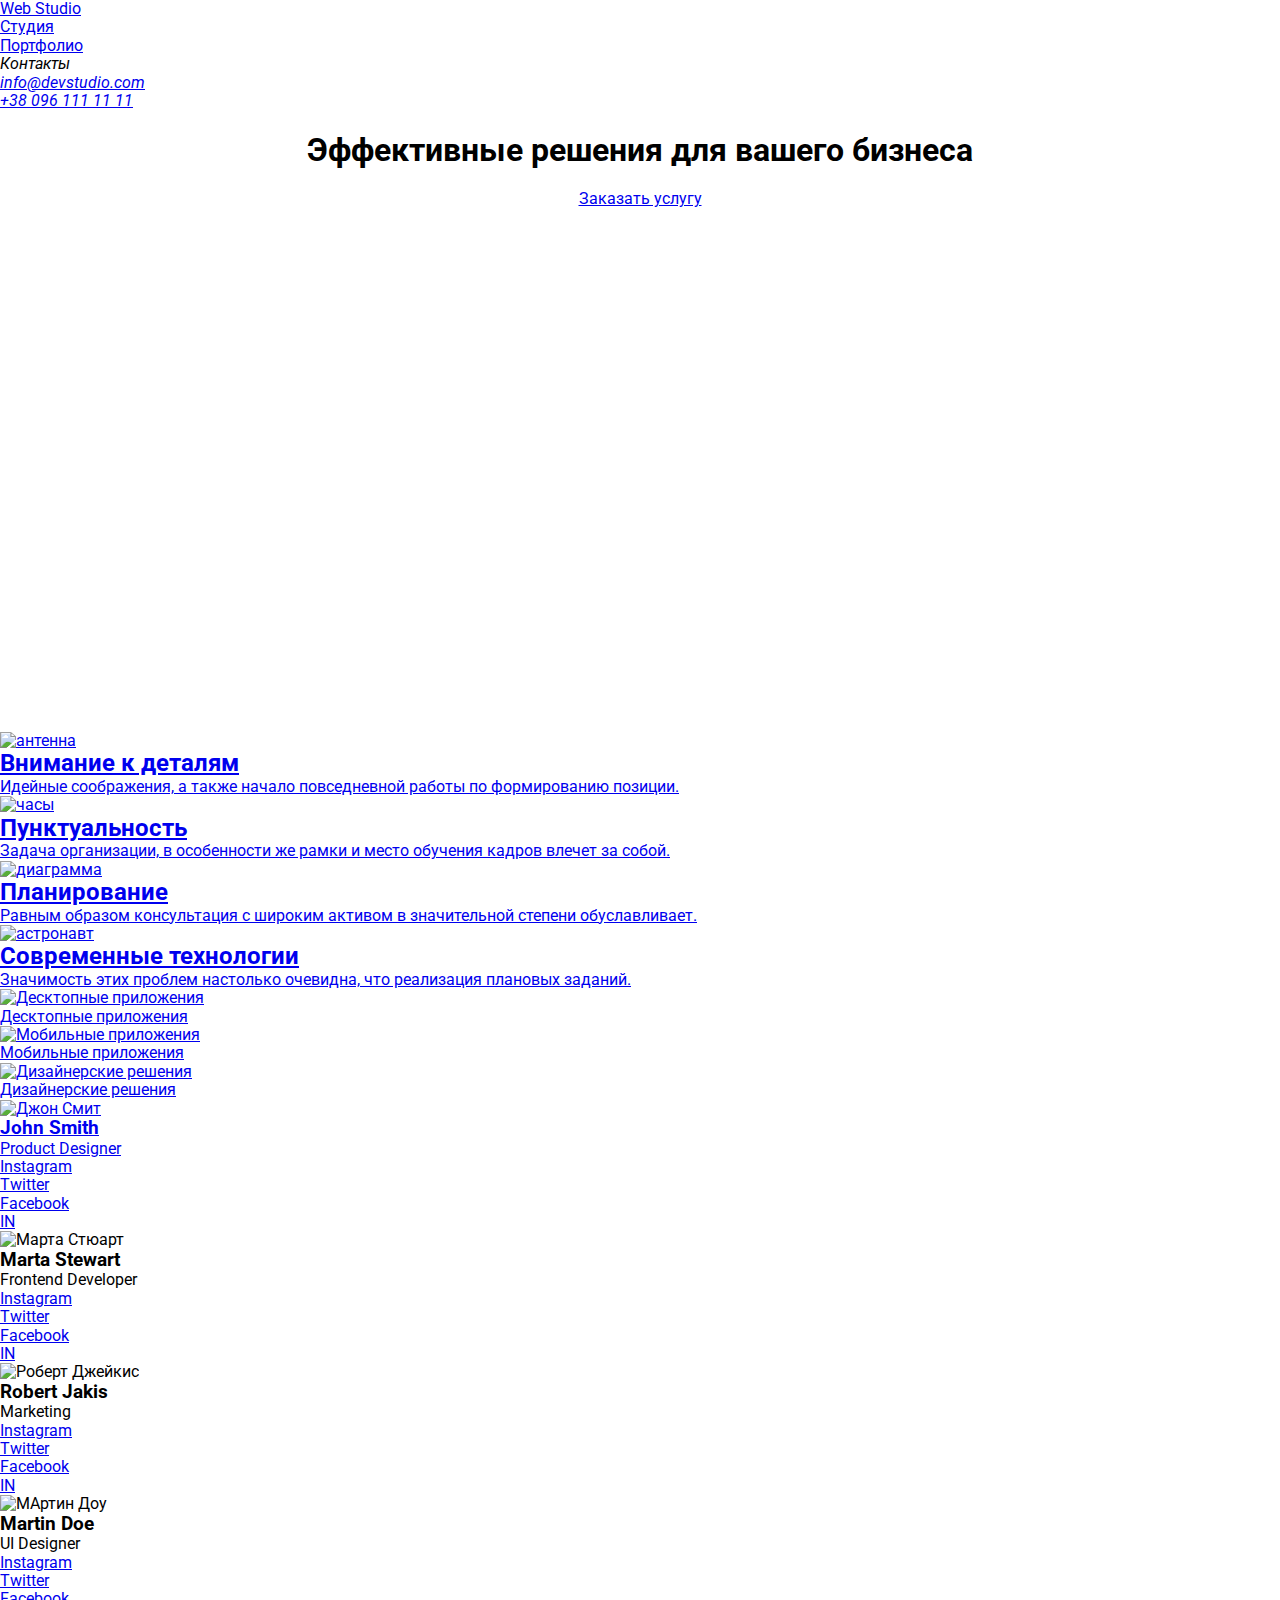
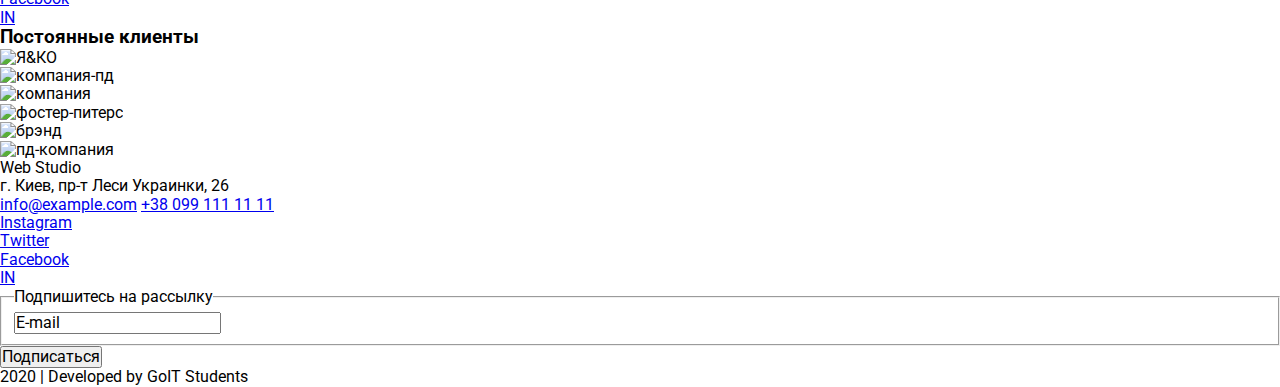
==== index.html @ c91f088f "добавляет css файлы" ====
<!DOCTYPE html>
<html lang="ru">
  <head>
    <meta charset="UTF-8" />
    <meta name="viewport" content="width=device-width, initial-scale=1.0" />
    <title>WebStudio</title>
    <link rel="stylesheet" href="./css/normalize.css">
    <link rel="stylesheet" href="./css/main.css" />
    <link
      href="https://fonts.googleapis.com/css2?family=Raleway:wght@700&family=Roboto:wght@400;500;700&display=swap"
      rel="stylesheet"
    />
  </head>
  <body>
    <!-- HEADER -->
    <header class="header">
      <nav class="header-navigation">
        <ul>
          <li><a href="./index.html">Web Studio</a></li>
          <li><a href="#">Студия</a></li>
          <li><a href="./index2.html">Портфолио</a></li>
          <li>
            <address>
              Контакты
              <ul>
                <li>
                  <a href="mailto:info@devstudio.com">info@devstudio.com</a>
                </li>
                <li><a href="tel:+380961111111">+38 096 111 11 11</a></li>
              </ul>
            </address>
          </li>
        </ul>
      </nav>
      <div class="header-main-content">        
        <h1 class="header-title">Эффективные решения для вашего бизнеса</h1>
        <a href="#" class="button">Заказать услугу</ф>
      </div>
    </header>
    <!-- END HEADER -->
    <!-- MAIN INFO -->
    <section class="main-info">
      <div class="main-advantages">
        <div class="main-details">
          <img src="./img/1st/Group1.svg" alt="антенна" width="270" />
          <h2>Внимание к деталям</h2>
          <p>
            Идейные соображения, а также начало повседневной работы по
            формированию позиции.
          </p>
        </div>
        <div class="main-punctuality">
          <img src="./img/1st/clock-1.svg" alt="часы" width="270" />
          <h2>Пунктуальность</h2>
          <p>
            Задача организации, в особенности же рамки и место обучения кадров
            влечет за собой.
          </p>
        </div>
        <div class="main-planning">
          <img src="./img/1st/diagram-1.svg" alt="диаграмма" width="270" />
          <h2>Планирование</h2>
          <p>
            Равным образом консультация с широким активом в значительной степени
            обуславливает.
          </p>
        </div>
        <div class="main-new-technologies">
          <img src="./img/1st/astronaut-1.svg" alt="астронавт" width="270" />
          <h2>Современные технологии</h2>
          <p>
            Значимость этих проблем настолько очевидна, что реализация плановых
            заданий.
          </p>
        </div>
      </div>
      <!-- WHAT WE DO -->
      <div class="main-what-we-do">
        <div class="main-desktop">
          <img
            src="./img/1st/desktop.png"
            alt="Десктопные приложения"
            width="370"
          />
          <p>Десктопные приложения</p>
        </div>
        <div class="main-mobile">
          <img
            src="./img/1st/mobile.png"
            alt="Мобильные приложения"
            width="370"
          />
          <p>Мобильные приложения</p>
        </div>
        <div class="main-design">
          <img
            src="./img/1st/design.png"
            alt="Дизайнерские решения"
            width="370"
          />
          <p>Дизайнерские решения</p>
        </div>
      </div>
    </section>
    <!-- END MAIN INFO -->
    <!-- OUR TEAM -->
    <section class="team">
      <div class="team-card">
        <img src="./img/1st/john-smith.png" alt="Джон Смит" width="270" />
        <h3>John Smith</h3>
        <p>Product Designer</p>
        <ul>
          <li class="instagram">
            <a href="https://www.instagram.com/?hl=ru">Instagram</a>
          </li>
          <li class="twitter">
            <a href="https://twitter.com/explore">Twitter</a>
          </li>
          <li class="facebook">
            <a href="https://www.facebook.com/">Facebook</a>
          </li>
          <li class="IN">
            <a href="https://insocial.ca/">IN</a>
          </li>
        </ul>
      </div>
      <div class="team-card">
        <img src="./img/1st/team-card-2.png" alt="Марта Стюарт" width="270" />
        <h3>Marta Stewart</h3>
        <p>Frontend Developer</p>
        <ul>
          <li class="instagram">
            <a href="https://www.instagram.com/?hl=ru">Instagram</a>
          </li>
          <li class="twitter">
            <a href="https://twitter.com/explore">Twitter</a>
          </li>
          <li class="facebook">
            <a href="https://www.facebook.com/">Facebook</a>
          </li>
          <li class="IN">
            <a href="https://insocial.ca/">IN</a>
          </li>
        </ul>
      </div>
      <div class="team-card">
        <img src="./img/1st/team-card-3.png" alt="Роберт Джейкис" width="270" />
        <h3>Robert Jakis</h3>
        <p>Marketing</p>
        <ul>
          <li class="instagram">
            <a href="https://www.instagram.com/?hl=ru">Instagram</a>
          </li>
          <li class="twitter">
            <a href="https://twitter.com/explore">Twitter</a>
          </li>
          <li class="facebook">
            <a href="https://www.facebook.com/">Facebook</a>
          </li>
          <li class="IN">
            <a href="https://insocial.ca/">IN</a>
          </li>
        </ul>
      </div>
      <div class="team-card">
        <img src="./img/1st/team-card-4.png" alt="МАртин Доу" width="270" />
        <h3>Martin Doe</h3>
        <p>UI Designer</p>
        <ul>
          <li class="instagram">
            <a href="https://www.instagram.com/?hl=ru">Instagram</a>
          </li>
          <li class="twitter">
            <a href="https://twitter.com/explore">Twitter</a>
          </li>
          <li class="facebook">
            <a href="https://www.facebook.com/">Facebook</a>
          </li>
          <li class="IN">
            <a href="https://insocial.ca/">IN</a>
          </li>
        </ul>
      </div>
    </section>
    <!-- END OUR TEAM -->
    <!-- FOOTER -->
    <footer class="footer">
      <div class="footer-clients">
        <h3>Постоянные клиенты</h3>
        <div class="footer-company">
          <img src="./img/1st/logo-1.svg" alt="Я&КО" width="170" />
        </div>
        <div class="footer-company">
          <img src="./img/1st/logo-2.svg" alt="компания-пд" width="170" />
        </div>
        <div class="footer-company">
          <img src="./img/1st/logo-3.svg" alt="компания" width="170" />
        </div>
        <div class="footer-company">
          <img src="./img/1st/logo-4.svg" alt="фостер-питерс" width="170" />
        </div>
        <div class="footer-company">
          <img src="./img/1st/logo-5.svg" alt="брэнд" width="170" />
        </div>
        <div class="footer-company">
          <img src="./img/1st/logo-6.svg" alt="пд-компания" width="170" />
        </div>
      </div>

      <nav class="footer-contacts">
        <div class="footer-adress">
          <p>Web Studio</p>
          <p>г. Киев, пр-т Леси Украинки, 26</p>
          <a href="mailto:info@example.com">info@example.com</a>
          <a href="tel:+380991111111">+38 099 111 11 11</a>
        </div>
        <div class="footer-social">
          <ul>
            <li class="instagram">
              <a href="https://www.instagram.com/?hl=ru">Instagram</a>
            </li>
            <li class="twitter">
              <a href="https://twitter.com/explore">Twitter</a>
            </li>
            <li class="facebook">
              <a href="https://www.facebook.com/">Facebook</a>
            </li>
            <li class="IN">
              <a href="https://insocial.ca/">IN</a>
            </li>
          </ul>
        </div>
        <div class="footer-checkbox">
          <form>
            <fieldset>
              <legend>Подпишитесь на рассылку</legend>
              <p>
                <label class="footer-email" for="email"></label
                ><input type="email" id="email" value="E-mail" />
              </p>
            </fieldset>
            <p class="footer-button">
              <input type="submit" value="Подписаться" />
            </p>
          </form>
        </div>
        <p class="footer-copyright">
          2020 | Developed by GoIT Students
        </p>
      </nav>
    </footer>
    <!-- END FOOTER -->
  </body>
</html>
---- css/main.css ----
* {
  margin: 0;
  padding: 0;
  box-sizing: border-box;
  font-family: "Roboto", sans-serif;
}

.header-main-content {
  width: 100%;
  height: 600px;
  background-image: url("../img/1st/Header-img.png");
  background-position: center;
  background-repeat: no-repeat;
  text-align: center;
  position: relative;
}
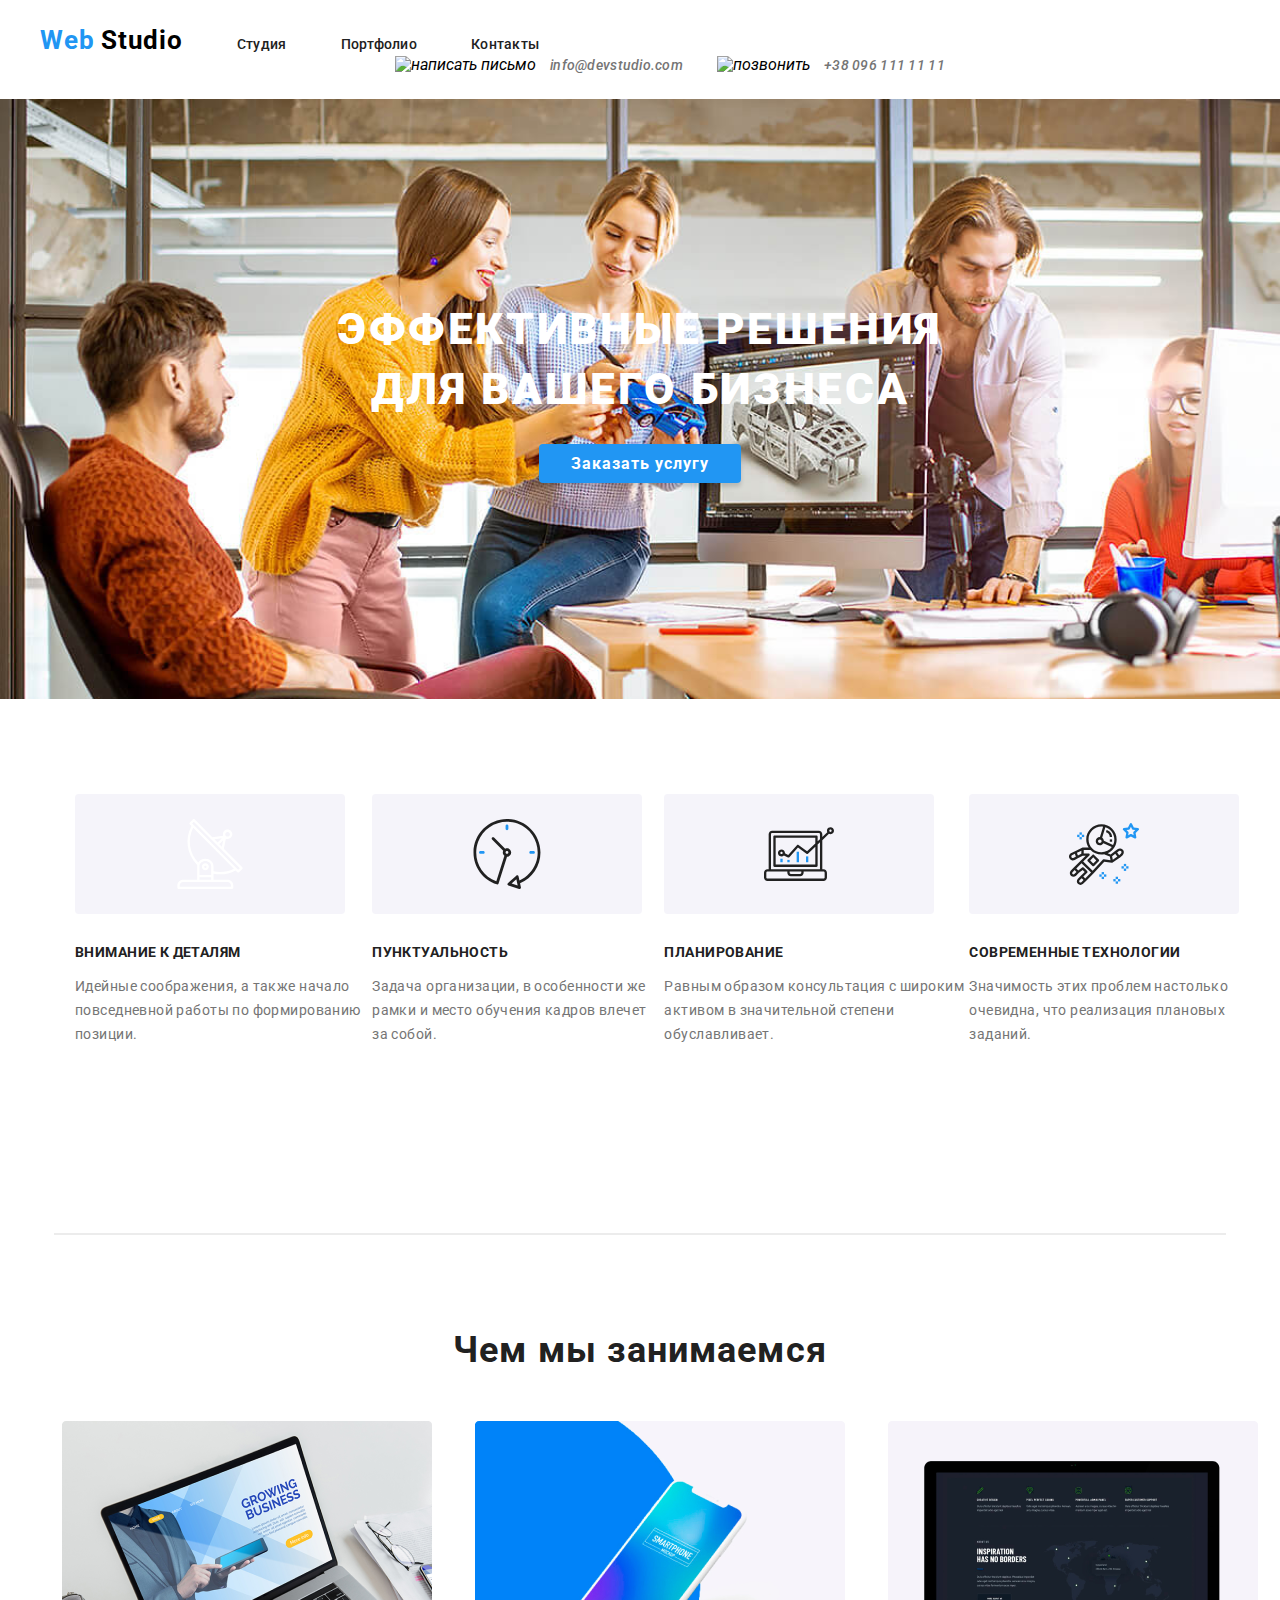
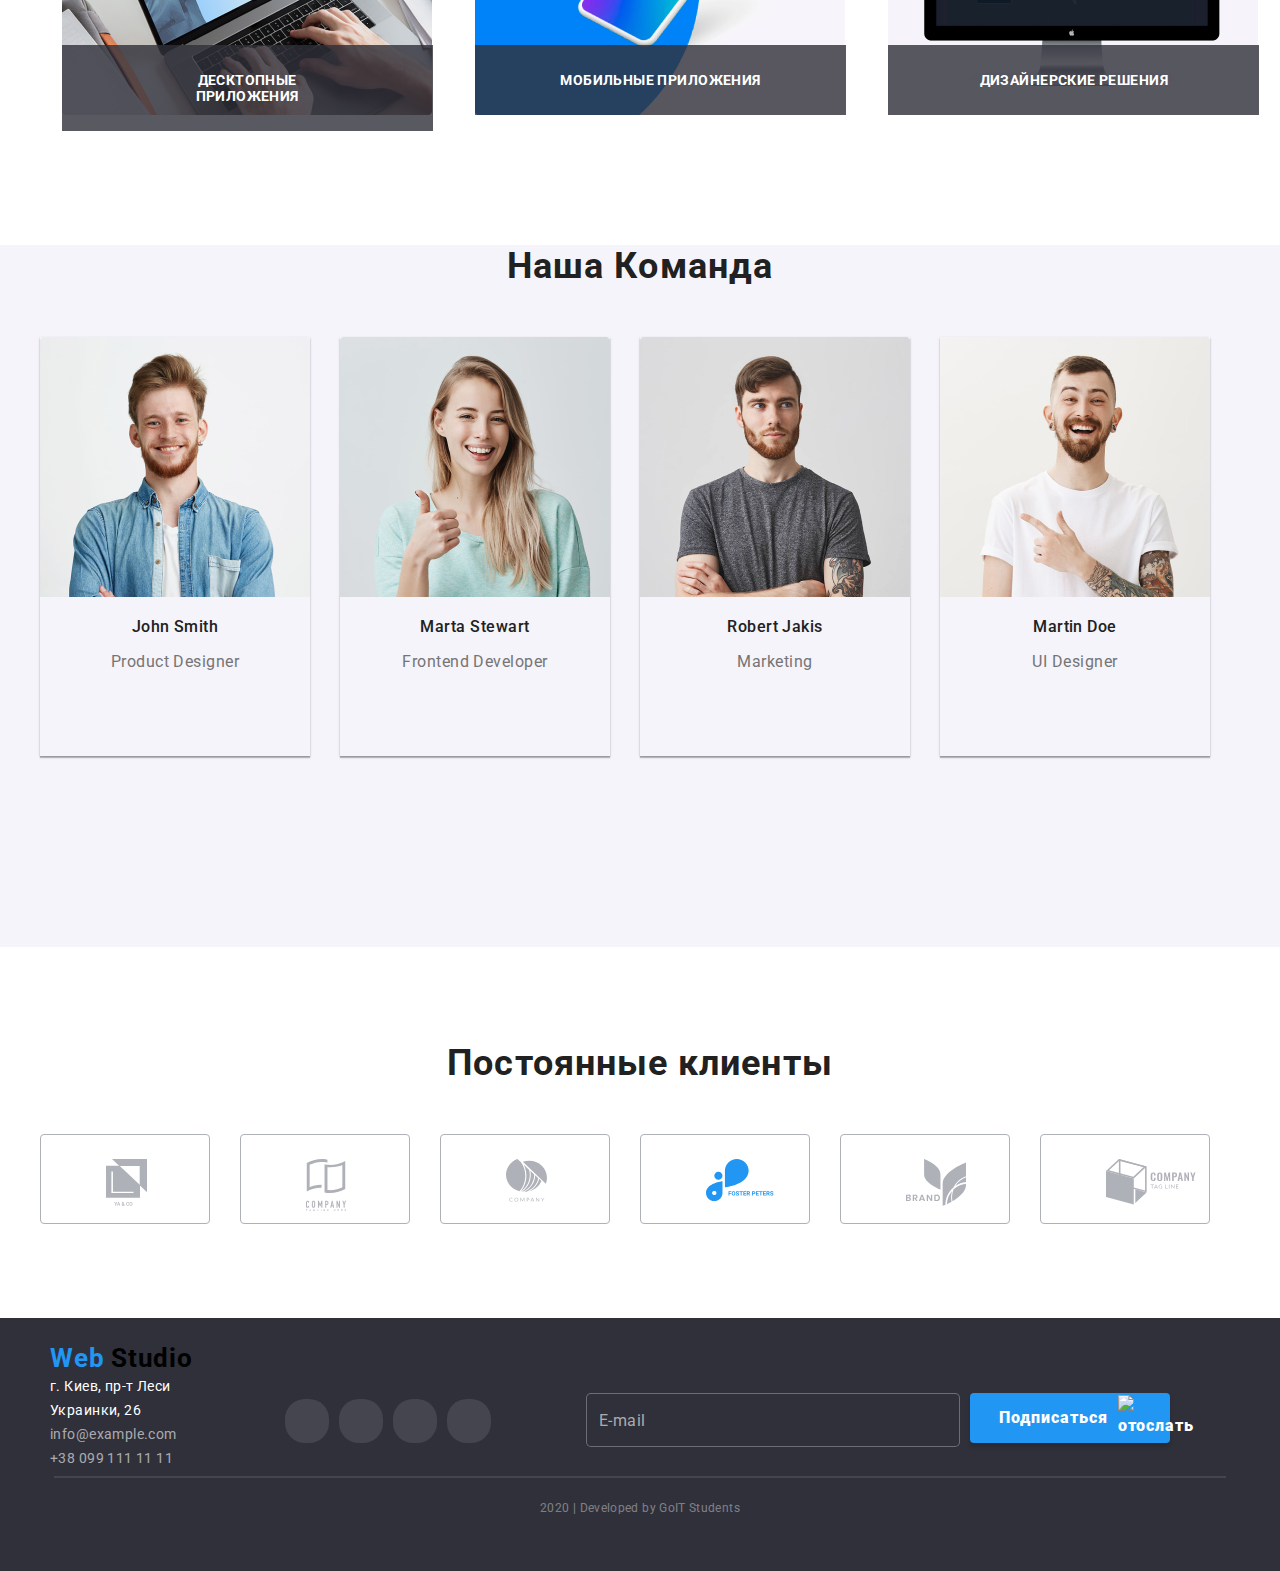
==== commit 6255c98c: "добавляет стили второй страницы" ====
--- a/index.html
+++ b/index.html
@@ -4,7 +4,7 @@
     <meta charset="UTF-8" />
     <meta name="viewport" content="width=device-width, initial-scale=1.0" />
     <title>WebStudio</title>
-    <link rel="stylesheet" href="./css/normalize.css">
+    <link rel="stylesheet" href="./css/normalize.css" />
     <link rel="stylesheet" href="./css/main.css" />
     <link
       href="https://fonts.googleapis.com/css2?family=Raleway:wght@700&family=Roboto:wght@400;500;700&display=swap"
@@ -15,235 +15,279 @@
     <!-- HEADER -->
     <header class="header">
       <nav class="header-navigation">
-        <ul>
-          <li><a href="./index.html">Web Studio</a></li>
-          <li><a href="#">Студия</a></li>
-          <li><a href="./index2.html">Портфолио</a></li>
+        <ul class="navigation-list">
+          <li>
+            <a class="navigation-web-studio" href="./index.html"
+              ><span>Web</span> Studio</a
+            >
+          </li>
+          <li><a class="navigation-pages" href="./index.html">Студия</a></li>
+          <li>
+            <a class="navigation-pages" href="./portfolio.html">Портфолио</a>
+          </li>
+          <a class="navigation-pages" href="#mail">Контакты</a>
           <li>
             <address>
-              Контакты
-              <ul>
+              <ul class="navigation-mail-tel">
                 <li>
-                  <a href="mailto:info@devstudio.com">info@devstudio.com</a>
+                  <img
+                    src="./img/1st/envelope.svg"
+                    width="16px"
+                    alt="написать письмо"
+                  />
+                  <a class="mailto" href="mailto:info@devstudio.com"
+                    >info@devstudio.com</a
+                  >
                 </li>
-                <li><a href="tel:+380961111111">+38 096 111 11 11</a></li>
+                <li>
+                  <img
+                    src="./img/1st/smartphone.svg"
+                    width="10px"
+                    alt="позвонить"
+                  />
+                  <a class="tel" href="tel:+380961111111">+38 096 111 11 11</a>
+                </li>
               </ul>
             </address>
           </li>
         </ul>
       </nav>
-      <div class="header-main-content">        
-        <h1 class="header-title">Эффективные решения для вашего бизнеса</h1>
-        <a href="#" class="button">Заказать услугу</ф>
+      <div class="header-main-content">
+        <h1 class="header-title">
+          Эффективные решения <br />для вашего бизнеса
+        </h1>
+        <a href="#" class="header-title-button">Заказать услугу</a>
       </div>
     </header>
     <!-- END HEADER -->
     <!-- MAIN INFO -->
-    <section class="main-info">
-      <div class="main-advantages">
-        <div class="main-details">
-          <img src="./img/1st/Group1.svg" alt="антенна" width="270" />
+    <main class="main-info">
+      <ul class="main-advantages">
+        <li>
+          <div class="main-details"></div>
           <h2>Внимание к деталям</h2>
           <p>
             Идейные соображения, а также начало повседневной работы по
             формированию позиции.
           </p>
-        </div>
-        <div class="main-punctuality">
-          <img src="./img/1st/clock-1.svg" alt="часы" width="270" />
+        </li>
+        <li>
+          <div class="main-punctuality"></div>
           <h2>Пунктуальность</h2>
           <p>
             Задача организации, в особенности же рамки и место обучения кадров
             влечет за собой.
           </p>
-        </div>
-        <div class="main-planning">
-          <img src="./img/1st/diagram-1.svg" alt="диаграмма" width="270" />
+        </li>
+        <li>
+          <div class="main-plan"></div>
           <h2>Планирование</h2>
           <p>
             Равным образом консультация с широким активом в значительной степени
             обуславливает.
           </p>
-        </div>
-        <div class="main-new-technologies">
-          <img src="./img/1st/astronaut-1.svg" alt="астронавт" width="270" />
+        </li>
+        <li>
+          <div class="main-tech"></div>
           <h2>Современные технологии</h2>
           <p>
             Значимость этих проблем настолько очевидна, что реализация плановых
             заданий.
           </p>
-        </div>
-      </div>
+        </li>
+      </ul>
+      <div class="line"></div>
       <!-- WHAT WE DO -->
-      <div class="main-what-we-do">
-        <div class="main-desktop">
+      <h2 class="what-we-do-title">Чем мы занимаемся</h2>
+      <ul class="main-what-we-do">
+        <li class="main-desktop">
           <img
             src="./img/1st/desktop.png"
             alt="Десктопные приложения"
             width="370"
           />
           <p>Десктопные приложения</p>
-        </div>
-        <div class="main-mobile">
+        </li>
+        <li class="main-desktop">
           <img
             src="./img/1st/mobile.png"
             alt="Мобильные приложения"
             width="370"
           />
           <p>Мобильные приложения</p>
-        </div>
-        <div class="main-design">
+        </li>
+        <li class="main-desktop">
           <img
             src="./img/1st/design.png"
             alt="Дизайнерские решения"
             width="370"
           />
           <p>Дизайнерские решения</p>
-        </div>
-      </div>
-    </section>
+        </li>
+      </ul>
+    </main>
     <!-- END MAIN INFO -->
     <!-- OUR TEAM -->
     <section class="team">
-      <div class="team-card">
-        <img src="./img/1st/john-smith.png" alt="Джон Смит" width="270" />
-        <h3>John Smith</h3>
-        <p>Product Designer</p>
-        <ul>
-          <li class="instagram">
-            <a href="https://www.instagram.com/?hl=ru">Instagram</a>
-          </li>
-          <li class="twitter">
-            <a href="https://twitter.com/explore">Twitter</a>
-          </li>
-          <li class="facebook">
-            <a href="https://www.facebook.com/">Facebook</a>
-          </li>
-          <li class="IN">
-            <a href="https://insocial.ca/">IN</a>
-          </li>
-        </ul>
-      </div>
-      <div class="team-card">
-        <img src="./img/1st/team-card-2.png" alt="Марта Стюарт" width="270" />
-        <h3>Marta Stewart</h3>
-        <p>Frontend Developer</p>
-        <ul>
-          <li class="instagram">
-            <a href="https://www.instagram.com/?hl=ru">Instagram</a>
-          </li>
-          <li class="twitter">
-            <a href="https://twitter.com/explore">Twitter</a>
-          </li>
-          <li class="facebook">
-            <a href="https://www.facebook.com/">Facebook</a>
-          </li>
-          <li class="IN">
-            <a href="https://insocial.ca/">IN</a>
-          </li>
-        </ul>
-      </div>
-      <div class="team-card">
-        <img src="./img/1st/team-card-3.png" alt="Роберт Джейкис" width="270" />
-        <h3>Robert Jakis</h3>
-        <p>Marketing</p>
-        <ul>
-          <li class="instagram">
-            <a href="https://www.instagram.com/?hl=ru">Instagram</a>
-          </li>
-          <li class="twitter">
-            <a href="https://twitter.com/explore">Twitter</a>
-          </li>
-          <li class="facebook">
-            <a href="https://www.facebook.com/">Facebook</a>
-          </li>
-          <li class="IN">
-            <a href="https://insocial.ca/">IN</a>
-          </li>
-        </ul>
-      </div>
-      <div class="team-card">
-        <img src="./img/1st/team-card-4.png" alt="МАртин Доу" width="270" />
-        <h3>Martin Doe</h3>
-        <p>UI Designer</p>
-        <ul>
-          <li class="instagram">
-            <a href="https://www.instagram.com/?hl=ru">Instagram</a>
-          </li>
-          <li class="twitter">
-            <a href="https://twitter.com/explore">Twitter</a>
-          </li>
-          <li class="facebook">
-            <a href="https://www.facebook.com/">Facebook</a>
-          </li>
-          <li class="IN">
-            <a href="https://insocial.ca/">IN</a>
-          </li>
-        </ul>
+      <h2 class="team-title">Наша Команда</h2>
+      <div class="team-container">
+        <div class="team-card">
+          <img src="./img/1st/john-smith.png" alt="Джон Смит" width="270" />
+          <h3>John Smith</h3>
+          <p>Product Designer</p>
+          <ul class="team-social">
+            <li class="instagram">
+              <a href="https://www.instagram.com/?hl=ru"></a>
+            </li>
+            <li class="twitter">
+              <a href="https://twitter.com/explore"></a>
+            </li>
+            <li class="facebook">
+              <a href="https://www.facebook.com/"></a>
+            </li>
+            <li class="IN">
+              <a href="https://www.linkedin.com/"></a>
+            </li>
+          </ul>
+        </div>
+        <div class="team-card">
+          <img src="./img/1st/team-card-2.png" alt="Марта Стюарт" width="270" />
+          <h3>Marta Stewart</h3>
+          <p>Frontend Developer</p>
+          <ul class="team-social">
+            <li class="instagram">
+              <a href="https://www.instagram.com/?hl=ru"></a>
+            </li>
+            <li class="twitter">
+              <a href="https://twitter.com/explore"></a>
+            </li>
+            <li class="facebook">
+              <a href="https://www.facebook.com/"></a>
+            </li>
+            <li class="IN">
+              <a href="https://www.linkedin.com/"></a>
+            </li>
+          </ul>
+        </div>
+        <div class="team-card">
+          <img
+            src="./img/1st/team-card-3.png"
+            alt="Роберт Джейкис"
+            width="270"
+          />
+          <h3>Robert Jakis</h3>
+          <p>Marketing</p>
+          <ul class="team-social">
+            <li class="instagram">
+              <a href="https://www.instagram.com/?hl=ru"></a>
+            </li>
+            <li class="twitter">
+              <a href="https://twitter.com/explore"></a>
+            </li>
+            <li class="facebook">
+              <a href="https://www.facebook.com/"></a>
+            </li>
+            <li class="IN">
+              <a href="https://www.linkedin.com/"></a>
+            </li>
+          </ul>
+        </div>
+        <div class="team-card">
+          <img src="./img/1st/team-card-4.png" alt="МАртин Доу" width="270" />
+          <h3>Martin Doe</h3>
+          <p>UI Designer</p>
+          <ul class="team-social">
+            <li class="instagram">
+              <a href="https://www.instagram.com/?hl=ru"></a>
+            </li>
+            <li class="twitter">
+              <a href="https://twitter.com/explore"></a>
+            </li>
+            <li class="facebook">
+              <a href="https://www.facebook.com/"></a>
+            </li>
+            <li class="IN">
+              <a href="https://www.linkedin.com/"></a>
+            </li>
+          </ul>
+        </div>
       </div>
     </section>
     <!-- END OUR TEAM -->
     <!-- FOOTER -->
     <footer class="footer">
+      <h3>Постоянные клиенты</h3>
       <div class="footer-clients">
-        <h3>Постоянные клиенты</h3>
-        <div class="footer-company">
-          <img src="./img/1st/logo-1.svg" alt="Я&КО" width="170" />
-        </div>
-        <div class="footer-company">
-          <img src="./img/1st/logo-2.svg" alt="компания-пд" width="170" />
-        </div>
-        <div class="footer-company">
-          <img src="./img/1st/logo-3.svg" alt="компания" width="170" />
-        </div>
-        <div class="footer-company">
-          <img src="./img/1st/logo-4.svg" alt="фостер-питерс" width="170" />
-        </div>
-        <div class="footer-company">
-          <img src="./img/1st/logo-5.svg" alt="брэнд" width="170" />
-        </div>
-        <div class="footer-company">
-          <img src="./img/1st/logo-6.svg" alt="пд-компания" width="170" />
+        <div class="footer-company">
+          <img src="./img/1st/logo-1.svg" alt="Я&КО" width="45" />
+        </div>
+        <div class="footer-company">
+          <img src="./img/1st/logo-2.svg" alt="компания-пд" width="40" />
+        </div>
+        <div class="footer-company">
+          <img src="./img/1st/logo-3.svg" alt="компания" width="41" />
+        </div>
+        <div class="footer-company">
+          <img src="./img/1st/logo-4.svg" alt="фостер-питерс" width="80" />
+        </div>
+        <div class="footer-company">
+          <img src="./img/1st/logo-5.svg" alt="брэнд" width="60" />
+        </div>
+        <div class="footer-company">
+          <img src="./img/1st/logo-6.svg" alt="пд-компания" width="90" />
         </div>
       </div>
 
       <nav class="footer-contacts">
-        <div class="footer-adress">
-          <p>Web Studio</p>
-          <p>г. Киев, пр-т Леси Украинки, 26</p>
-          <a href="mailto:info@example.com">info@example.com</a>
-          <a href="tel:+380991111111">+38 099 111 11 11</a>
-        </div>
-        <div class="footer-social">
-          <ul>
-            <li class="instagram">
-              <a href="https://www.instagram.com/?hl=ru">Instagram</a>
-            </li>
-            <li class="twitter">
-              <a href="https://twitter.com/explore">Twitter</a>
-            </li>
-            <li class="facebook">
-              <a href="https://www.facebook.com/">Facebook</a>
-            </li>
-            <li class="IN">
-              <a href="https://insocial.ca/">IN</a>
-            </li>
-          </ul>
-        </div>
-        <div class="footer-checkbox">
-          <form>
-            <fieldset>
-              <legend>Подпишитесь на рассылку</legend>
-              <p>
-                <label class="footer-email" for="email"></label
-                ><input type="email" id="email" value="E-mail" />
-              </p>
-            </fieldset>
-            <p class="footer-button">
-              <input type="submit" value="Подписаться" />
-            </p>
+        <div class="footer-navigation">
+          <ul class="footer-adress">
+            <li>
+              <a class="navigation-web-studio" href="./index.html"
+                ><span>Web</span> Studio</a
+              >
+            </li>
+            <li><span>г. Киев, пр-т Леси Украинки, 26</span></li>
+            <li>
+              <a id="mail" href="mailto:info@example.com">info@example.com</a>
+            </li>
+            <li>
+              <a class="footer-tel" href="tel:+380991111111"
+                >+38 099 111 11 11</a
+              >
+            </li>
+          </ul>
+
+          <div class="footer-social">
+            <div class="footer-instagram">
+              <a href="https://www.instagram.com/?hl=ru"></a>
+            </div>
+            <div class="footer-twitter">
+              <a href="https://twitter.com/explore"></a>
+            </div>
+            <div class="footer-facebook">
+              <a href="https://www.facebook.com/"></a>
+            </div>
+            <div class="footer-IN">
+              <a href="https://insocial.ca/"></a>
+            </div>
+          </div>
+
+          <!-- <div class="footer-checkbox"> -->
+          <form class="footer-form">
+            <input
+              class="footer-input"
+              type="email"
+              id="email"
+              value="E-mail"
+            />
+            <div class="submmit">
+              <p>Подписаться</p>
+              <img src="./img/social/iconsend.svg" alt="отослать" />
+            </div>
           </form>
-        </div>
+          <!-- </div> -->
+        </div>
+        <div class="footer-line"></div>
         <p class="footer-copyright">
           2020 | Developed by GoIT Students
         </p>
--- a/css/main.css
+++ b/css/main.css
@@ -1,16 +1,582 @@
 * {
+  font-family: "Roboto", sans-serif;
+}
+body {
   margin: 0;
   padding: 0;
-  box-sizing: border-box;
-  font-family: "Roboto", sans-serif;
+}
+.navigation-web-studio {
+  font-weight: bold;
+  font-size: 26px;
+  line-height: 31px;
+  letter-spacing: 0.03em;
+  color: #000;
+  text-decoration: none;
+}
+.navigation-web-studio span {
+  color: #2196f3;
+}
+.navigation-pages {
+  font-weight: 500;
+  font-size: 14px;
+  line-height: 16px;
+  letter-spacing: 0.02em;
+  color: #212121;
+  text-decoration: none;
+  transition: 0.3s ease-in;
+}
+.navigation-pages:hover,
+.navigation-pages:focus {
+  color: #2196f3;
+  text-decoration: underline;
+}
+.navigation-list {
+  margin: 0 auto;
+  padding-top: 25px;
+  padding-bottom: 25px;
+  width: 1270px;
+}
+.navigation-list > li {
+  display: inline-block;
+  margin-right: 50px;
+}
+.navigation-list li:last-child {
+  margin-right: 0;
 }
 
+.navigation-mail-tel li {
+  display: inline-block;
+  text-decoration: none;
+  margin-right: 30px;
+  margin-left: 315px;
+}
+.navigation-mail-tel li:last-child {
+  margin-left: 0;
+  margin-right: 0;
+}
+.mailto {
+  font-weight: 500;
+  font-size: 14px;
+  line-height: 16px;
+  letter-spacing: 0.02em;
+  color: #757575;
+  text-decoration: none;
+  margin-left: 10px;
+  transition: 0.3s ease-in;
+}
+.mailto:hover,
+.mailto:focus {
+  color: #2196f3;
+}
+.tel {
+  font-weight: 500;
+  font-size: 14px;
+  line-height: 16px;
+  letter-spacing: 0.02em;
+  color: #757575;
+  text-decoration: none;
+  margin-left: 10px;
+  transition: 0.3s ease-in;
+}
+.tel:hover,
+.tel:focus {
+  color: #2196f3;
+}
 .header-main-content {
   width: 100%;
   height: 600px;
   background-image: url("../img/1st/Header-img.png");
-  background-position: center;
-  background-repeat: no-repeat;
-  text-align: center;
+  background-repeat: no-repeat;
+  text-align: center;
+  background-color: #fff;
+}
+
+.header-title {
+  margin: 0;
+  font-weight: 900;
+  font-size: 44px;
+  line-height: 60px;
+  text-align: center;
+  letter-spacing: 0.06em;
+  text-transform: uppercase;
+  color: #ffffff;
+  padding-top: 200px;
+  padding-bottom: 30px;
+}
+.header-title-button {
+  width: 200px;
+  height: 50px;
+  padding: 10px 32px 10px 32px;
+  background: #2196f3;
+  box-shadow: 0px 4px 4px rgba(0, 0, 0, 0.15);
+  border-radius: 4px;
+  font-weight: bold;
+  font-size: 16px;
+  line-height: 30px;
+  letter-spacing: 0.06em;
+  color: #ffffff;
+  text-decoration: none;
+}
+.main-info {
+  width: 100%;
+}
+.main-advantages {
+  width: 1170px;
+  height: 439px;
+  margin: 0 auto;
+  list-style: none;
+  text-align: left;
+  margin-top: 95px;
+  display: flex;
+  flex-direction: row;
+  justify-content: center;
+}
+.main-details {
+  background-image: url("../img/1st/antenna-1.svg");
+  background-repeat: no-repeat;
+  background-position: center center;
+  background-size: 70px 70px;
+  width: 270px;
+  height: 120px;
+  background-color: #f5f4fa;
+  border-radius: 4px;
+  margin-bottom: 30px;
+}
+.main-advantages h2 {
+  font-weight: bold;
+  font-size: 14px;
+  line-height: 16px;
+  letter-spacing: 0.03em;
+  text-transform: uppercase;
+  color: #212121;
+}
+.main-advantages p {
+  font-weight: normal;
+  font-size: 14px;
+  line-height: 24px;
+  letter-spacing: 0.03em;
+  color: #757575;
+}
+.main-punctuality {
+  background-image: url("../img/1st/clock-1.svg");
+  background-repeat: no-repeat;
+  background-position: center center;
+  background-size: 70px 70px;
+  width: 270px;
+  height: 120px;
+  background-color: #f5f4fa;
+  border-radius: 4px;
+  margin-bottom: 30px;
+}
+.main-plan {
+  background-image: url("../img/1st/diagram-1.svg");
+  background-repeat: no-repeat;
+  background-position: center center;
+  background-size: 70px 70px;
+  width: 270px;
+  height: 120px;
+  background-color: #f5f4fa;
+  border-radius: 4px;
+  margin-bottom: 30px;
+}
+.main-tech {
+  background-image: url("../img/1st/astronaut-1.svg");
+  background-repeat: no-repeat;
+  background-position: center center;
+  background-size: 70px 70px;
+  width: 270px;
+  height: 120px;
+  background-color: #f5f4fa;
+  border-radius: 4px;
+  margin-bottom: 30px;
+}
+.line {
+  width: 1170px;
+  height: 0px;
+  border: 1px solid #ececec;
+  margin: 0 auto;
+  margin-bottom: 94px;
+}
+.what-we-do-title {
+  text-align: center;
+  margin-bottom: 50px;
+  font-weight: bold;
+  font-size: 36px;
+  line-height: 42px;
+  letter-spacing: 0.03em;
+  color: #212121;
+}
+.main-what-we-do {
+  display: flex;
+  flex-direction: row;
+
+  list-style: none;
+}
+.main-what-we-do li {
+  margin-right: 30px;
+  margin: 0 auto;
+  margin-bottom: 95px;
+}
+.main-desktop {
   position: relative;
 }
+.main-desktop p {
+  width: 205px;
+  display: block;
+  position: absolute;
+  top: 210px;
+  background: rgba(47, 48, 58, 0.8);
+  border-radius: 0px;
+  padding: 27px 83px 27px 83px;
+  font-weight: bold;
+  font-size: 14px;
+  line-height: 16px;
+  text-align: center;
+  letter-spacing: 0.03em;
+  text-transform: uppercase;
+  color: #ffffff;
+}
+.team-title {
+  font-weight: bold;
+  font-size: 36px;
+  line-height: 42px;
+  text-align: center;
+  letter-spacing: 0.03em;
+  color: #212121;
+  margin-bottom: 50px;
+}
+.team-container {
+  display: flex;
+  flex-direction: row;
+  justify-content: center;
+}
+.team {
+  background: #f5f4fa;
+  width: 100%;
+  height: 702px;
+  margin-bottom: 95px;
+}
+.team-card {
+  text-align: center;
+  margin-right: 30px;
+  box-shadow: 0px 2px 1px rgba(0, 0, 0, 0.2), 0px 1px 1px rgba(0, 0, 0, 0.14),
+    0px 1px 3px rgba(0, 0, 0, 0.12);
+}
+.team-card h3 {
+  font-weight: 500;
+  font-size: 16px;
+  line-height: 19px;
+  letter-spacing: 0.03em;
+  color: #212121;
+}
+.team-card p {
+  font-weight: normal;
+  font-size: 16px;
+  line-height: 19px;
+  text-align: center;
+  letter-spacing: 0.03em;
+  color: #757575;
+}
+.team-social {
+  list-style: none;
+  display: inline-flex;
+  margin: 0;
+  padding: 0;
+  padding-bottom: 25px;
+}
+.team-social li {
+  margin-right: 10px;
+}
+.instagram {
+  width: 20px;
+  height: 20px;
+  background-image: url("../img/social/instagram.svg");
+  background-position: center;
+  background-repeat: no-repeat;
+  background-size: 20px 20px;
+  cursor: pointer;
+  position: relative;
+  transition: 0.3s ease-in;
+  background-color: #f5f4fa;
+  padding: 12px;
+  border-radius: 20px;
+}
+.instagram:hover,
+.instagram:focus {
+  background-color: #2196f3;
+  padding: 12px;
+  border-radius: 20px;
+}
+
+.twitter {
+  width: 20px;
+  height: 20px;
+  background-image: url("../img/social/twitter.svg");
+  background-position: center;
+  background-repeat: no-repeat;
+  background-size: 20px 20px;
+  cursor: pointer;
+  transition: 0.3s ease-in;
+  background-color: #f5f4fa;
+  padding: 12px;
+  border-radius: 20px;
+}
+.twitter:hover,
+.twitter:focus {
+  background-color: #2196f3;
+  padding: 12px;
+  border-radius: 20px;
+}
+.facebook {
+  width: 20px;
+  height: 20px;
+  background-image: url("../img/social/facebook.svg");
+  background-position: center;
+  background-repeat: no-repeat;
+  background-size: 20px 20px;
+  cursor: pointer;
+  transition: 0.3s ease-in;
+  background-color: #f5f4fa;
+  padding: 12px;
+  border-radius: 20px;
+}
+.facebook:hover,
+.facebook:focus {
+  background-color: #2196f3;
+  padding: 12px;
+  border-radius: 20px;
+}
+.IN {
+  width: 20px;
+  height: 20px;
+  background-image: url("../img/social/linkedin.svg");
+  background-position: center;
+  background-repeat: no-repeat;
+  background-size: 20px 20px;
+  cursor: pointer;
+  transition: 0.3s ease-in;
+  background-color: #f5f4fa;
+  padding: 12px;
+  border-radius: 20px;
+}
+.IN:hover,
+.IN:focus {
+  background-color: #2196f3;
+  padding: 12px;
+  border-radius: 20px;
+}
+.footer-clients {
+  display: flex;
+  flex-direction: row;
+  justify-content: center;
+  margin-bottom: 94px;
+}
+.footer h3 {
+  font-weight: bold;
+  font-size: 36px;
+  line-height: 42px;
+  text-align: center;
+  letter-spacing: 0.03em;
+  color: #212121;
+  margin-bottom: 50px;
+}
+
+.footer-company {
+  width: 170px;
+  height: 90px;
+  border: 1px solid #afb1b8;
+  box-sizing: border-box;
+  border-radius: 4px;
+  padding: 24px 85px 24px 65px;
+  margin-right: 30px;
+}
+.footer-company:hover,
+.footer-company:focus {
+  cursor: pointer;
+  border: 1px solid #2196f3;
+  background-color: #2196f3;
+}
+.footer-contacts {
+  width: 100%;
+  height: 253px;
+  background-color: #2f303a;
+}
+.footer-navigation {
+  margin: 0;
+  padding: 0;
+  width: 1170px;
+  height: 130px;
+  display: flex;
+  flex-direction: row;
+  align-items: center;
+}
+.footer-adress {
+  padding: 0;
+  margin: 0;
+  font-weight: normal;
+  font-size: 14px;
+  line-height: 24px;
+  letter-spacing: 0.03em;
+  color: #ffffff;
+  list-style: none;
+  text-align: left;
+  margin-right: 70px;
+  padding-top: 48px;
+  margin-left: 50px;
+}
+.footer-tel,
+#mail {
+  text-decoration: none;
+  font-weight: normal;
+  font-size: 14px;
+  line-height: 24px;
+  letter-spacing: 0.03em;
+  color: rgba(255, 255, 255, 0.6);
+}
+.footer-social {
+  display: inline-flex;
+  width: 206px;
+  height: 81px;
+  padding-top: 93px;
+  margin-right: 95px;
+  margin-top: 21px;
+}
+.footer-instagram {
+  width: 20px;
+  height: 20px;
+  background-image: url("../img/social/instagram2.svg");
+  background-position: center;
+  background-repeat: no-repeat;
+  background-size: 20px 20px;
+  cursor: pointer;
+  transition: 0.3s ease-in;
+  background-color: rgba(255, 255, 255, 0.1);
+  padding: 12px;
+  border-radius: 20px;
+  margin-right: 10px;
+}
+.footer-instagram:hover,
+.footer-instagram:focus {
+  background-color: #2196f3;
+  padding: 12px;
+  border-radius: 20px;
+}
+.footer-twitter {
+  width: 20px;
+  height: 20px;
+  background-image: url("../img/social/twitter2.svg");
+  background-position: center;
+  background-repeat: no-repeat;
+  background-size: 20px 20px;
+  cursor: pointer;
+  transition: 0.3s ease-in;
+  background-color: rgba(255, 255, 255, 0.1);
+  padding: 12px;
+  border-radius: 20px;
+  margin-right: 10px;
+}
+.footer-twitter:hover,
+.footer-twitter:focus {
+  background-color: #2196f3;
+  padding: 12px;
+  border-radius: 20px;
+}
+.footer-facebook {
+  width: 20px;
+  height: 20px;
+  background-image: url("../img/social/facebook2.svg");
+  background-position: center;
+  background-repeat: no-repeat;
+  background-size: 20px 20px;
+  cursor: pointer;
+  transition: 0.3s ease-in;
+  background-color: rgba(255, 255, 255, 0.1);
+  padding: 12px;
+  border-radius: 20px;
+  margin-right: 10px;
+}
+.footer-facebook:hover,
+.footer-facebook:focus {
+  background-color: #2196f3;
+  padding: 12px;
+  border-radius: 20px;
+}
+.footer-IN {
+  width: 20px;
+  height: 20px;
+  background-image: url("../img/social/linkedin2.svg");
+  background-position: center;
+  background-repeat: no-repeat;
+  background-size: 20px 20px;
+  cursor: pointer;
+  transition: 0.3s ease-in;
+  background-color: rgba(255, 255, 255, 0.1);
+  padding: 12px;
+  border-radius: 20px;
+}
+.footer-IN:hover,
+.footer-IN:focus {
+  background-color: #2196f3;
+  padding: 12px;
+  border-radius: 20px;
+}
+.footer-line {
+  width: 1170px;
+  height: 0;
+  text-align: center;
+  border: 1px solid rgba(255, 255, 255, 0.1);
+  margin: 0 auto;
+  margin-top: 28px;
+}
+.footer-copyright {
+  text-align: center;
+  margin-top: 18px;
+  margin-bottom: 21px;
+  font-weight: normal;
+  font-size: 12px;
+  line-height: 24px;
+  text-align: center;
+  letter-spacing: 0.03em;
+  color: rgba(255, 255, 255, 0.4);
+}
+.footer-form {
+  margin: 0;
+  padding: 0;
+  display: flex;
+  flex-direction: row;
+  margin-top: 75px;
+}
+.submmit {
+  width: 200px;
+  height: 50px;
+  display: flex;
+  align-items: center;
+  background: #2196f3;
+  box-shadow: 0px 4px 4px rgba(0, 0, 0, 0.15);
+  border-radius: 4px;
+  font-weight: 900;
+  font-size: 16px;
+  line-height: 30px;
+  text-align: center;
+  letter-spacing: 0.06em;
+  color: #ffffff;
+  margin-left: 10px;
+  cursor: pointer;
+}
+.submmit p {
+  padding-left: 29px;
+  padding-right: 10px;
+}
+.footer-input {
+  background-color: #2f303a;
+  width: 358px;
+  height: 50px;
+  font-weight: normal;
+  font-size: 16px;
+  line-height: 30px;
+  letter-spacing: 0.03em;
+  color: rgba(255, 255, 255, 0.6);
+  border: 1px solid rgba(255, 255, 255, 0.3);
+  border-radius: 5px;
+  padding-left: 12px;
+}
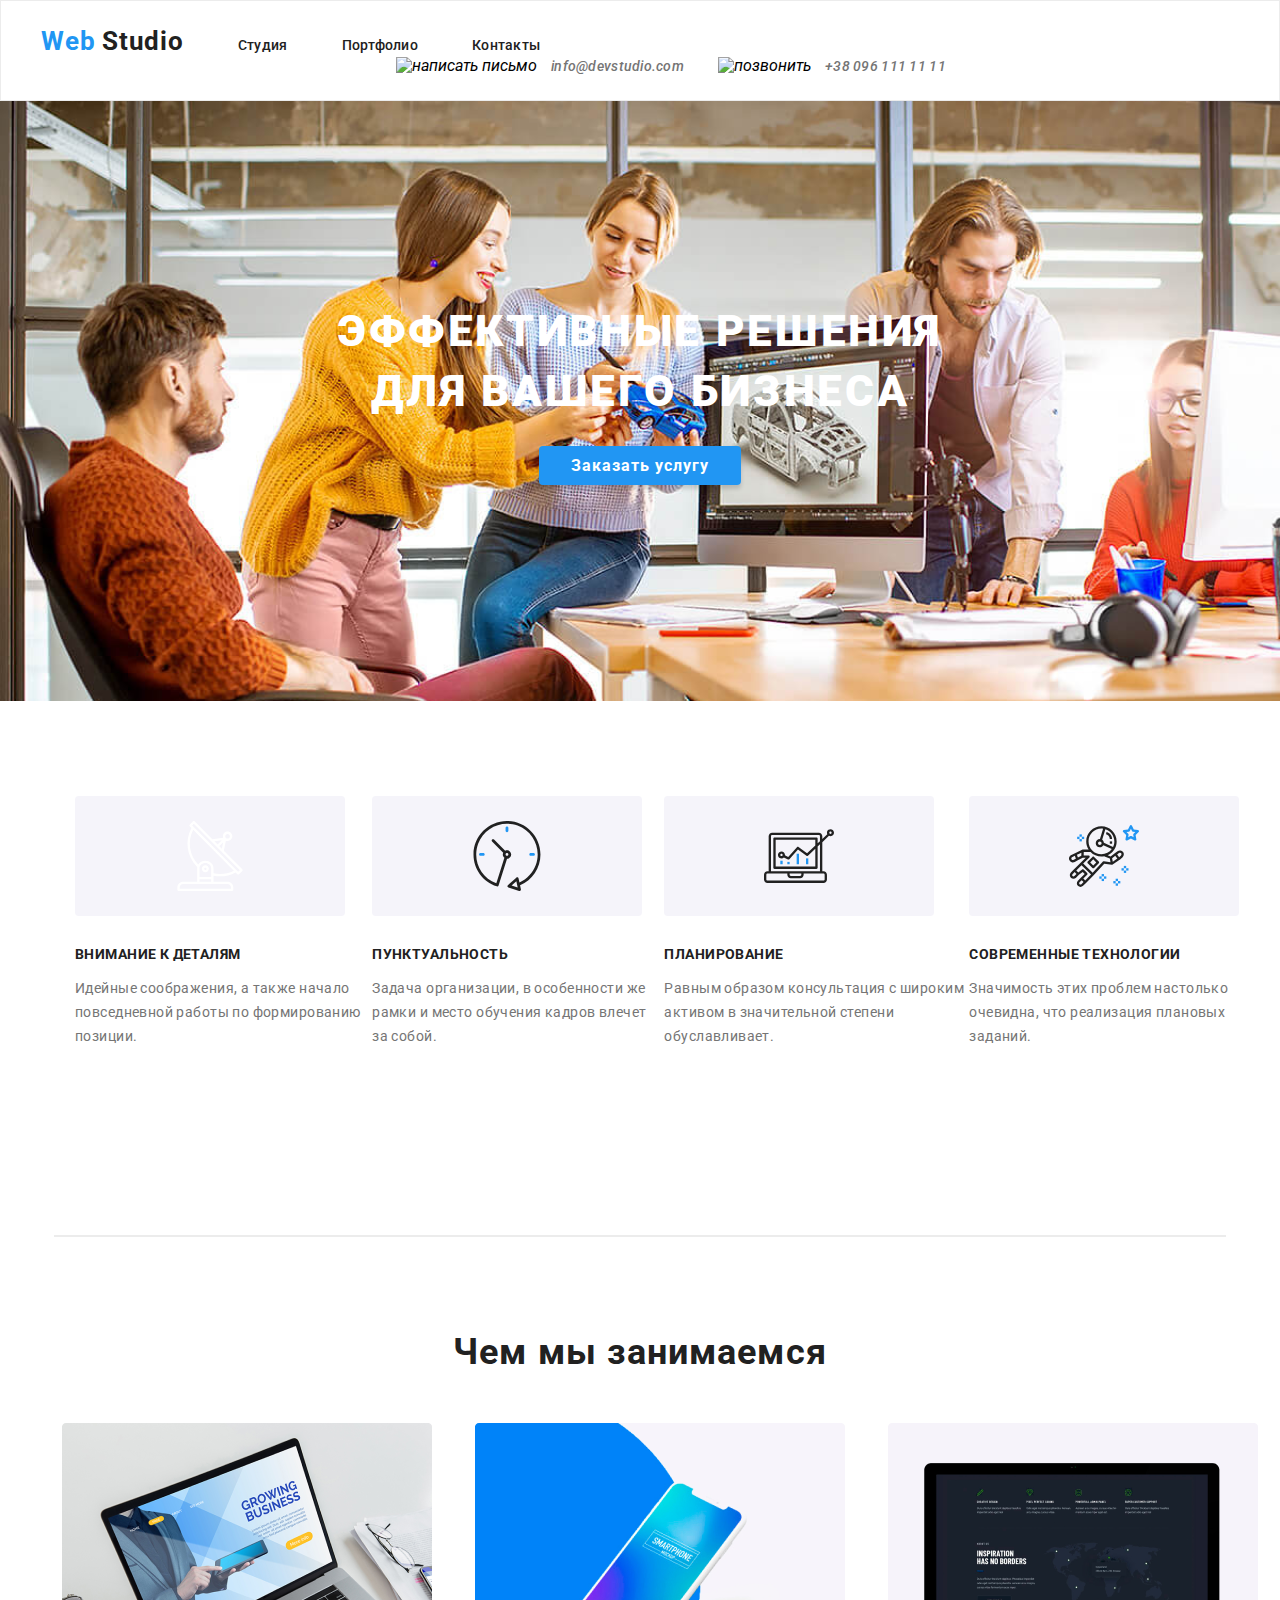
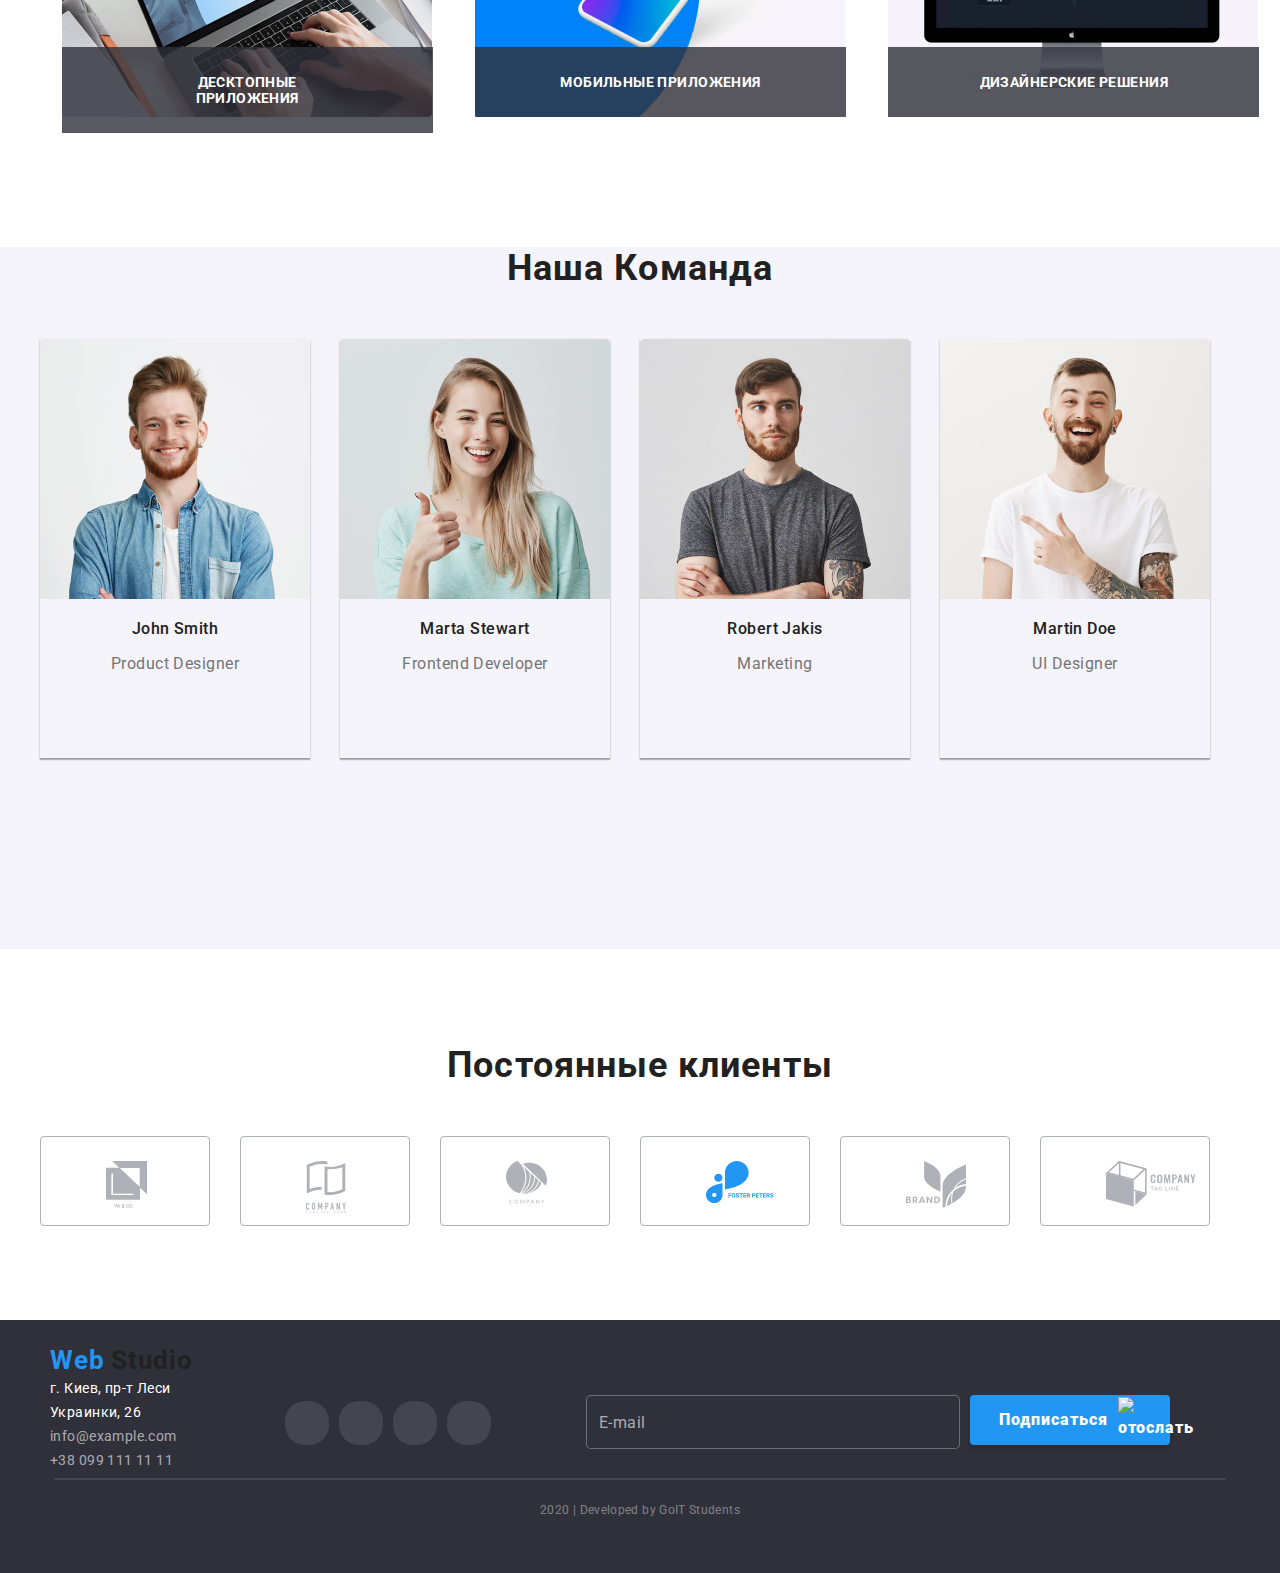
==== commit 1c7523d4: "добавялет css переменные" ====
--- a/index.html
+++ b/index.html
@@ -3,13 +3,14 @@
   <head>
     <meta charset="UTF-8" />
     <meta name="viewport" content="width=device-width, initial-scale=1.0" />
-    <title>WebStudio</title>
-    <link rel="stylesheet" href="./css/normalize.css" />
-    <link rel="stylesheet" href="./css/main.css" />
+    <title>WebStudio</title> 
     <link
       href="https://fonts.googleapis.com/css2?family=Raleway:wght@700&family=Roboto:wght@400;500;700&display=swap"
       rel="stylesheet"
     />
+    <link rel="stylesheet" href="./css/normalize.css" />
+    <link rel="stylesheet" href="./css/main.css" />
+   
   </head>
   <body>
     <!-- HEADER -->
--- a/css/main.css
+++ b/css/main.css
@@ -1,33 +1,42 @@
 * {
   font-family: "Roboto", sans-serif;
+}
+:root {
+  --text-color: #212121;
+  --main-color: #2196f3;
+  --little-text-color: #757575;
 }
 body {
   margin: 0;
   padding: 0;
 }
+.header-navigation {
+  border: 1px solid #ececec;
+}
+
 .navigation-web-studio {
   font-weight: bold;
   font-size: 26px;
   line-height: 31px;
   letter-spacing: 0.03em;
-  color: #000;
+  color: var(--text-color);
   text-decoration: none;
 }
 .navigation-web-studio span {
-  color: #2196f3;
+  color: var(--main-color);
 }
 .navigation-pages {
   font-weight: 500;
   font-size: 14px;
   line-height: 16px;
   letter-spacing: 0.02em;
-  color: #212121;
+  color: var(--text-color);
   text-decoration: none;
   transition: 0.3s ease-in;
 }
 .navigation-pages:hover,
 .navigation-pages:focus {
-  color: #2196f3;
+  color: var(--main-color);
   text-decoration: underline;
 }
 .navigation-list {
@@ -59,28 +68,28 @@
   font-size: 14px;
   line-height: 16px;
   letter-spacing: 0.02em;
-  color: #757575;
+  color: var(--little-text-color);
   text-decoration: none;
   margin-left: 10px;
   transition: 0.3s ease-in;
 }
 .mailto:hover,
 .mailto:focus {
-  color: #2196f3;
+  color: var(--main-color);
 }
 .tel {
   font-weight: 500;
   font-size: 14px;
   line-height: 16px;
   letter-spacing: 0.02em;
-  color: #757575;
+  color: var(--little-text-color);
   text-decoration: none;
   margin-left: 10px;
   transition: 0.3s ease-in;
 }
 .tel:hover,
 .tel:focus {
-  color: #2196f3;
+  color: var(--main-color);
 }
 .header-main-content {
   width: 100%;
@@ -107,7 +116,7 @@
   width: 200px;
   height: 50px;
   padding: 10px 32px 10px 32px;
-  background: #2196f3;
+  background: var(--main-color);
   box-shadow: 0px 4px 4px rgba(0, 0, 0, 0.15);
   border-radius: 4px;
   font-weight: bold;
@@ -148,14 +157,14 @@
   line-height: 16px;
   letter-spacing: 0.03em;
   text-transform: uppercase;
-  color: #212121;
+  color: var(--text-color);
 }
 .main-advantages p {
   font-weight: normal;
   font-size: 14px;
   line-height: 24px;
   letter-spacing: 0.03em;
-  color: #757575;
+  color: var(--little-text-color);
 }
 .main-punctuality {
   background-image: url("../img/1st/clock-1.svg");
@@ -204,7 +213,7 @@
   font-size: 36px;
   line-height: 42px;
   letter-spacing: 0.03em;
-  color: #212121;
+  color: var(--text-color);
 }
 .main-what-we-do {
   display: flex;
@@ -242,7 +251,7 @@
   line-height: 42px;
   text-align: center;
   letter-spacing: 0.03em;
-  color: #212121;
+  color: var(--text-color);
   margin-bottom: 50px;
 }
 .team-container {
@@ -267,7 +276,7 @@
   font-size: 16px;
   line-height: 19px;
   letter-spacing: 0.03em;
-  color: #212121;
+  color: var(--text-color);
 }
 .team-card p {
   font-weight: normal;
@@ -275,7 +284,7 @@
   line-height: 19px;
   text-align: center;
   letter-spacing: 0.03em;
-  color: #757575;
+  color: var(--little-text-color);
 }
 .team-social {
   list-style: none;
@@ -303,7 +312,7 @@
 }
 .instagram:hover,
 .instagram:focus {
-  background-color: #2196f3;
+  background-color: var(--main-color);
   padding: 12px;
   border-radius: 20px;
 }
@@ -323,7 +332,7 @@
 }
 .twitter:hover,
 .twitter:focus {
-  background-color: #2196f3;
+  background-color: var(--main-color);
   padding: 12px;
   border-radius: 20px;
 }
@@ -342,7 +351,7 @@
 }
 .facebook:hover,
 .facebook:focus {
-  background-color: #2196f3;
+  background-color: var(--main-color);
   padding: 12px;
   border-radius: 20px;
 }
@@ -361,7 +370,7 @@
 }
 .IN:hover,
 .IN:focus {
-  background-color: #2196f3;
+  background-color: var(--main-color);
   padding: 12px;
   border-radius: 20px;
 }
@@ -377,7 +386,7 @@
   line-height: 42px;
   text-align: center;
   letter-spacing: 0.03em;
-  color: #212121;
+  color: var(--text-color);
   margin-bottom: 50px;
 }
 
@@ -393,8 +402,8 @@
 .footer-company:hover,
 .footer-company:focus {
   cursor: pointer;
-  border: 1px solid #2196f3;
-  background-color: #2196f3;
+  border: 1px solid var(--main-color);
+  background-color: var(--main-color);
 }
 .footer-contacts {
   width: 100%;
@@ -457,7 +466,7 @@
 }
 .footer-instagram:hover,
 .footer-instagram:focus {
-  background-color: #2196f3;
+  background-color: var(--main-color);
   padding: 12px;
   border-radius: 20px;
 }
@@ -477,7 +486,7 @@
 }
 .footer-twitter:hover,
 .footer-twitter:focus {
-  background-color: #2196f3;
+  background-color: var(--main-color);
   padding: 12px;
   border-radius: 20px;
 }
@@ -497,7 +506,7 @@
 }
 .footer-facebook:hover,
 .footer-facebook:focus {
-  background-color: #2196f3;
+  background-color: var(--main-color);
   padding: 12px;
   border-radius: 20px;
 }
@@ -516,7 +525,7 @@
 }
 .footer-IN:hover,
 .footer-IN:focus {
-  background-color: #2196f3;
+  background-color: var(--main-color);
   padding: 12px;
   border-radius: 20px;
 }
@@ -551,7 +560,7 @@
   height: 50px;
   display: flex;
   align-items: center;
-  background: #2196f3;
+  background: var(--main-color);
   box-shadow: 0px 4px 4px rgba(0, 0, 0, 0.15);
   border-radius: 4px;
   font-weight: 900;
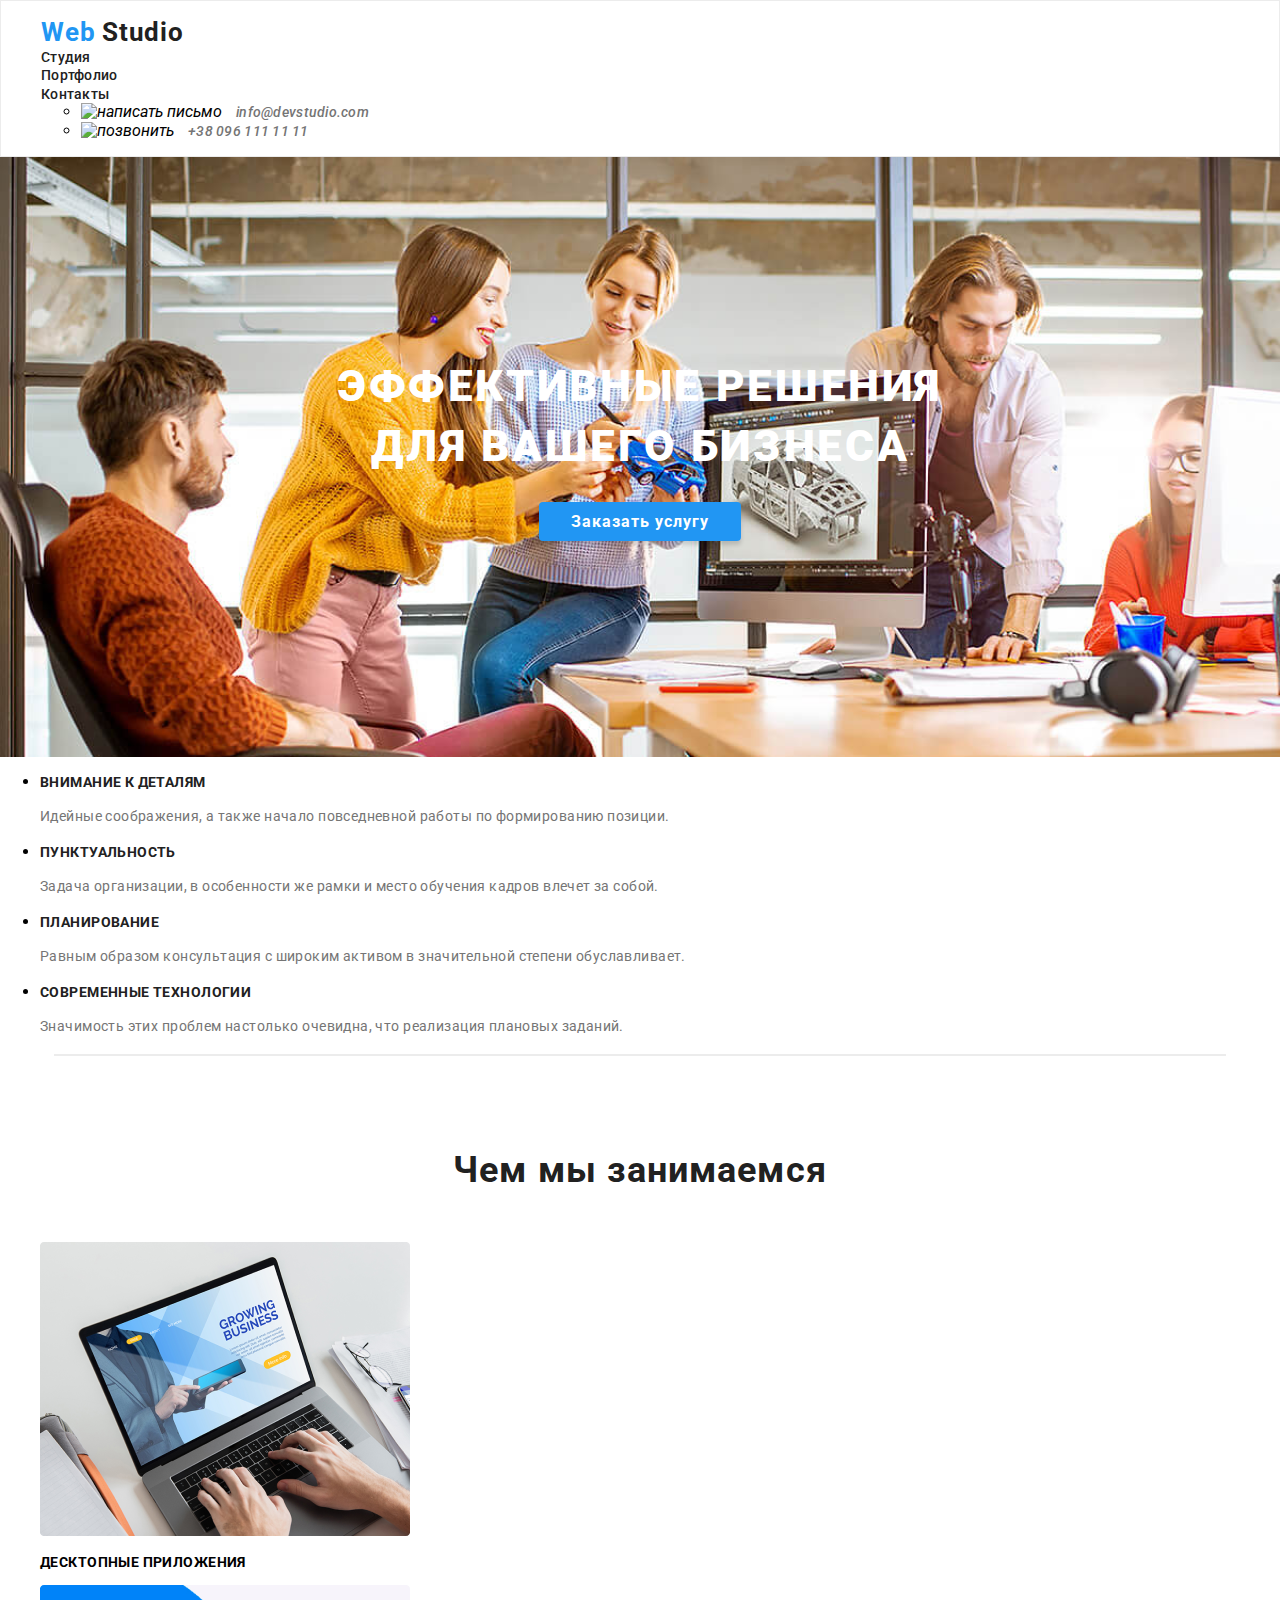
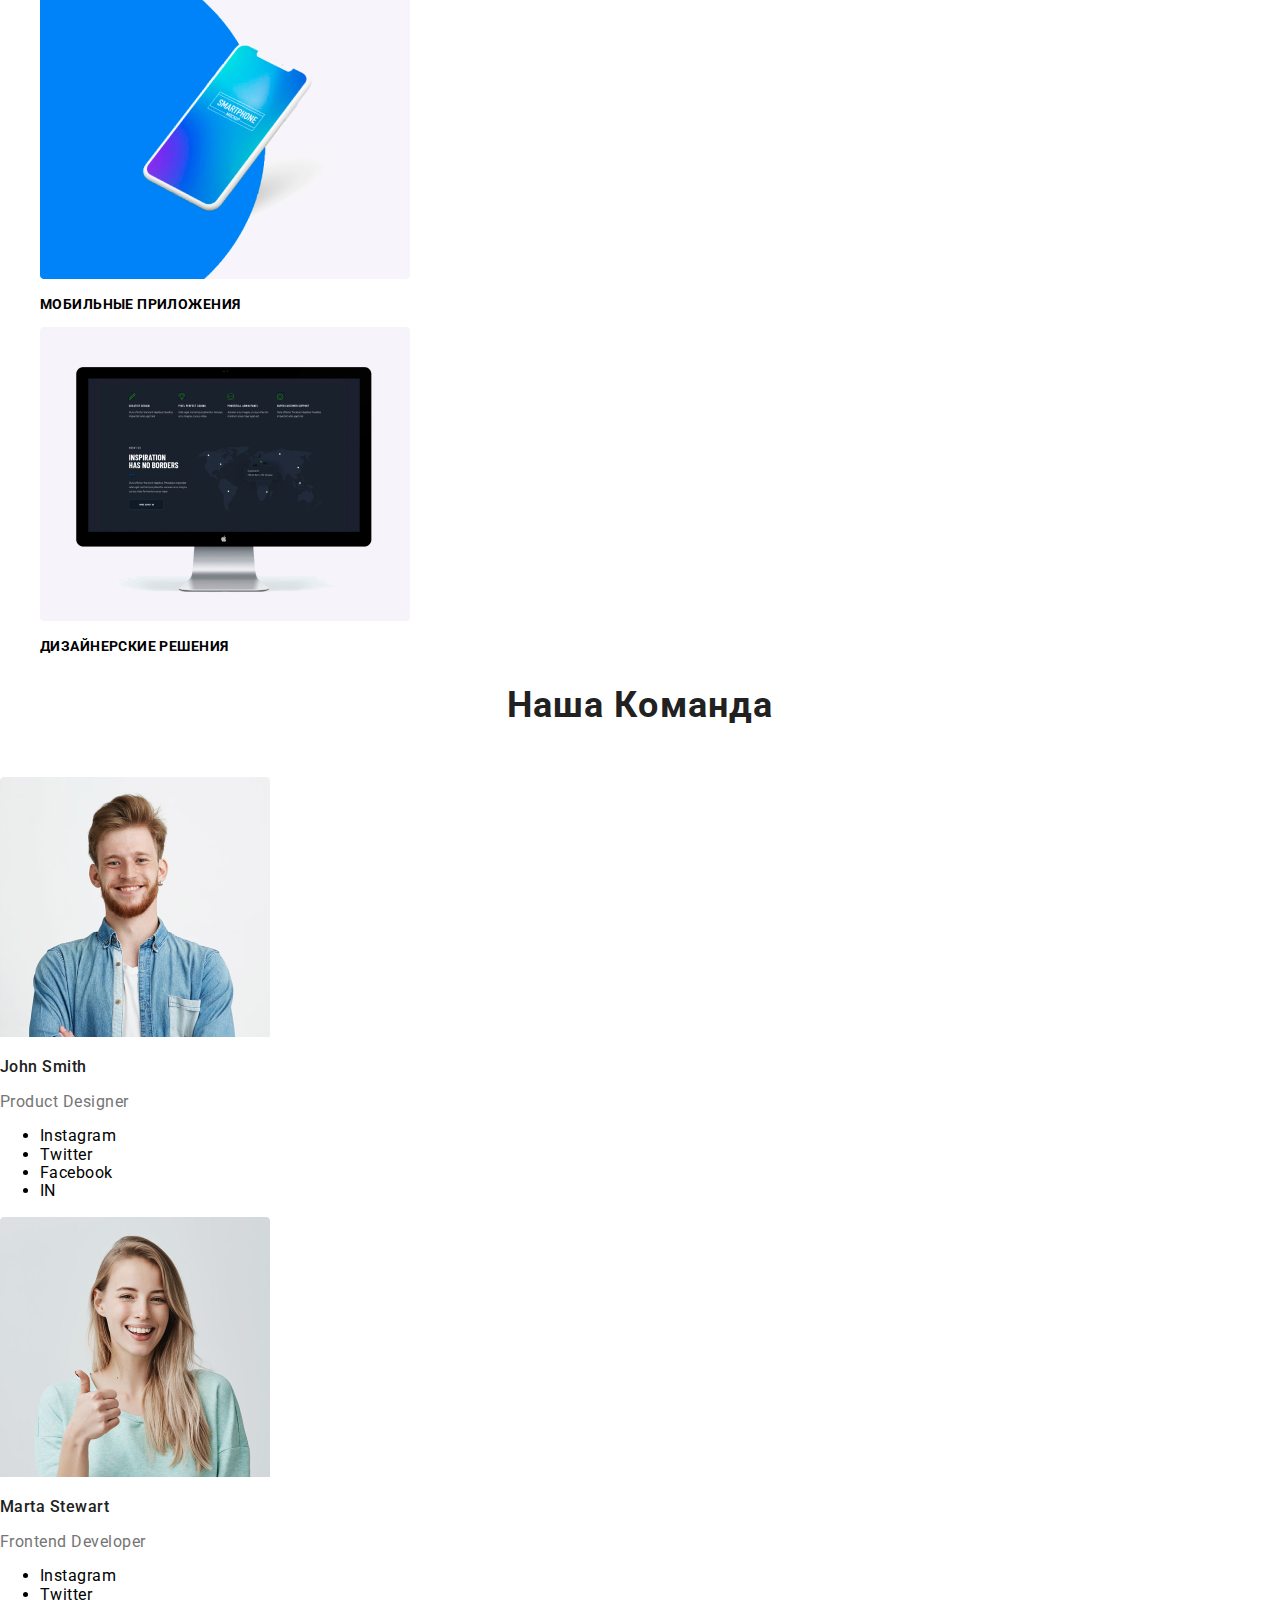
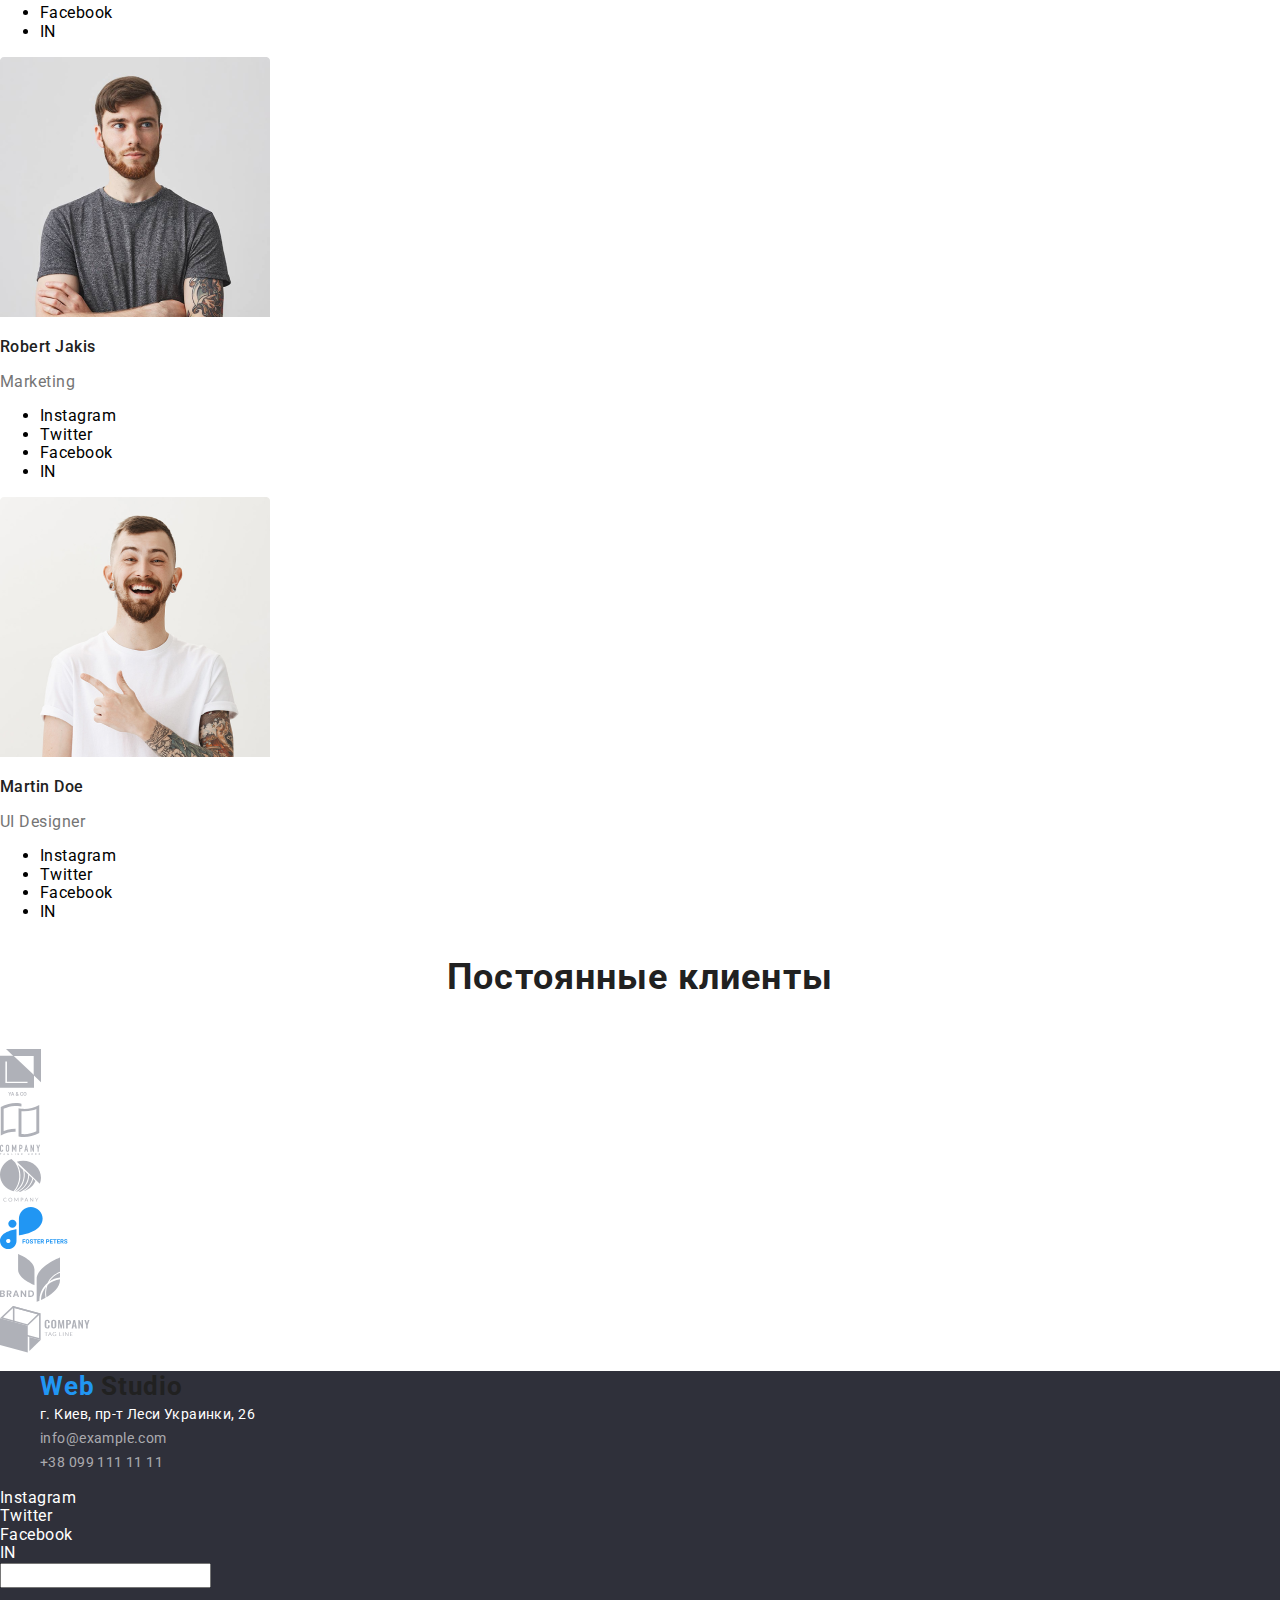
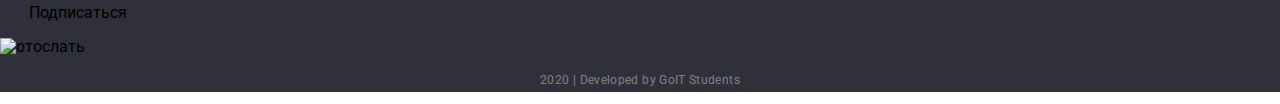
==== commit a8060420: "откатывает стили назад и добавляет новые" ====
--- a/index.html
+++ b/index.html
@@ -3,14 +3,13 @@
   <head>
     <meta charset="UTF-8" />
     <meta name="viewport" content="width=device-width, initial-scale=1.0" />
-    <title>WebStudio</title> 
+    <title>WebStudio</title>
     <link
       href="https://fonts.googleapis.com/css2?family=Raleway:wght@700&family=Roboto:wght@400;500;700&display=swap"
       rel="stylesheet"
     />
     <link rel="stylesheet" href="./css/normalize.css" />
     <link rel="stylesheet" href="./css/main.css" />
-   
   </head>
   <body>
     <!-- HEADER -->
@@ -138,16 +137,16 @@
           <p>Product Designer</p>
           <ul class="team-social">
             <li class="instagram">
-              <a href="https://www.instagram.com/?hl=ru"></a>
-            </li>
-            <li class="twitter">
-              <a href="https://twitter.com/explore"></a>
-            </li>
-            <li class="facebook">
-              <a href="https://www.facebook.com/"></a>
-            </li>
-            <li class="IN">
-              <a href="https://www.linkedin.com/"></a>
+              <a href="https://www.instagram.com/?hl=ru">Instagram</a>
+            </li>
+            <li class="twitter">
+              <a href="https://twitter.com/explore">Twitter</a>
+            </li>
+            <li class="facebook">
+              <a href="https://www.facebook.com/">Facebook</a>
+            </li>
+            <li class="IN">
+              <a href="https://www.linkedin.com/">IN</a>
             </li>
           </ul>
         </div>
@@ -157,16 +156,16 @@
           <p>Frontend Developer</p>
           <ul class="team-social">
             <li class="instagram">
-              <a href="https://www.instagram.com/?hl=ru"></a>
-            </li>
-            <li class="twitter">
-              <a href="https://twitter.com/explore"></a>
-            </li>
-            <li class="facebook">
-              <a href="https://www.facebook.com/"></a>
-            </li>
-            <li class="IN">
-              <a href="https://www.linkedin.com/"></a>
+              <a href="https://www.instagram.com/?hl=ru">Instagram</a>
+            </li>
+            <li class="twitter">
+              <a href="https://twitter.com/explore">Twitter</a>
+            </li>
+            <li class="facebook">
+              <a href="https://www.facebook.com/">Facebook</a>
+            </li>
+            <li class="IN">
+              <a href="https://www.linkedin.com/">IN</a>
             </li>
           </ul>
         </div>
@@ -180,16 +179,16 @@
           <p>Marketing</p>
           <ul class="team-social">
             <li class="instagram">
-              <a href="https://www.instagram.com/?hl=ru"></a>
-            </li>
-            <li class="twitter">
-              <a href="https://twitter.com/explore"></a>
-            </li>
-            <li class="facebook">
-              <a href="https://www.facebook.com/"></a>
-            </li>
-            <li class="IN">
-              <a href="https://www.linkedin.com/"></a>
+              <a href="https://www.instagram.com/?hl=ru">Instagram</a>
+            </li>
+            <li class="twitter">
+              <a href="https://twitter.com/explore">Twitter</a>
+            </li>
+            <li class="facebook">
+              <a href="https://www.facebook.com/">Facebook</a>
+            </li>
+            <li class="IN">
+              <a href="https://www.linkedin.com/">IN</a>
             </li>
           </ul>
         </div>
@@ -199,16 +198,16 @@
           <p>UI Designer</p>
           <ul class="team-social">
             <li class="instagram">
-              <a href="https://www.instagram.com/?hl=ru"></a>
-            </li>
-            <li class="twitter">
-              <a href="https://twitter.com/explore"></a>
-            </li>
-            <li class="facebook">
-              <a href="https://www.facebook.com/"></a>
-            </li>
-            <li class="IN">
-              <a href="https://www.linkedin.com/"></a>
+              <a href="https://www.instagram.com/?hl=ru">Instagram</a>
+            </li>
+            <li class="twitter">
+              <a href="https://twitter.com/explore">Twitter</a>
+            </li>
+            <li class="facebook">
+              <a href="https://www.facebook.com/">Facebook</a>
+            </li>
+            <li class="IN">
+              <a href="https://www.linkedin.com/">IN</a>
             </li>
           </ul>
         </div>
@@ -260,16 +259,16 @@
 
           <div class="footer-social">
             <div class="footer-instagram">
-              <a href="https://www.instagram.com/?hl=ru"></a>
+              <a href="https://www.instagram.com/?hl=ru">Instagram</a>
             </div>
             <div class="footer-twitter">
-              <a href="https://twitter.com/explore"></a>
+              <a href="https://twitter.com/explore">Twitter</a>
             </div>
             <div class="footer-facebook">
-              <a href="https://www.facebook.com/"></a>
+              <a href="https://www.facebook.com/">Facebook</a>
             </div>
             <div class="footer-IN">
-              <a href="https://insocial.ca/"></a>
+              <a href="https://insocial.ca/">IN</a>
             </div>
           </div>
 
--- a/css/main.css
+++ b/css/main.css
@@ -13,11 +13,13 @@
 .header-navigation {
   border: 1px solid #ececec;
 }
-
+.navigation-list {
+  list-style: none;
+}
 .navigation-web-studio {
   font-weight: bold;
   font-size: 26px;
-  line-height: 31px;
+  line-height: 1.19;
   letter-spacing: 0.03em;
   color: var(--text-color);
   text-decoration: none;
@@ -28,7 +30,7 @@
 .navigation-pages {
   font-weight: 500;
   font-size: 14px;
-  line-height: 16px;
+  line-height: 1.14;
   letter-spacing: 0.02em;
   color: var(--text-color);
   text-decoration: none;
@@ -39,34 +41,11 @@
   color: var(--main-color);
   text-decoration: underline;
 }
-.navigation-list {
-  margin: 0 auto;
-  padding-top: 25px;
-  padding-bottom: 25px;
-  width: 1270px;
-}
-.navigation-list > li {
-  display: inline-block;
-  margin-right: 50px;
-}
-.navigation-list li:last-child {
-  margin-right: 0;
-}
-
-.navigation-mail-tel li {
-  display: inline-block;
-  text-decoration: none;
-  margin-right: 30px;
-  margin-left: 315px;
-}
-.navigation-mail-tel li:last-child {
-  margin-left: 0;
-  margin-right: 0;
-}
+
 .mailto {
   font-weight: 500;
   font-size: 14px;
-  line-height: 16px;
+  line-height: 1.14;
   letter-spacing: 0.02em;
   color: var(--little-text-color);
   text-decoration: none;
@@ -80,7 +59,7 @@
 .tel {
   font-weight: 500;
   font-size: 14px;
-  line-height: 16px;
+  line-height: 1.14;
   letter-spacing: 0.02em;
   color: var(--little-text-color);
   text-decoration: none;
@@ -104,7 +83,7 @@
   margin: 0;
   font-weight: 900;
   font-size: 44px;
-  line-height: 60px;
+  line-height: 1.36;
   text-align: center;
   letter-spacing: 0.06em;
   text-transform: uppercase;
@@ -121,40 +100,16 @@
   border-radius: 4px;
   font-weight: bold;
   font-size: 16px;
-  line-height: 30px;
+  line-height: 1.87;
   letter-spacing: 0.06em;
   color: #ffffff;
   text-decoration: none;
 }
-.main-info {
-  width: 100%;
-}
-.main-advantages {
-  width: 1170px;
-  height: 439px;
-  margin: 0 auto;
-  list-style: none;
-  text-align: left;
-  margin-top: 95px;
-  display: flex;
-  flex-direction: row;
-  justify-content: center;
-}
-.main-details {
-  background-image: url("../img/1st/antenna-1.svg");
-  background-repeat: no-repeat;
-  background-position: center center;
-  background-size: 70px 70px;
-  width: 270px;
-  height: 120px;
-  background-color: #f5f4fa;
-  border-radius: 4px;
-  margin-bottom: 30px;
-}
+
 .main-advantages h2 {
   font-weight: bold;
   font-size: 14px;
-  line-height: 16px;
+  line-height: 1.14;
   letter-spacing: 0.03em;
   text-transform: uppercase;
   color: var(--text-color);
@@ -162,43 +117,11 @@
 .main-advantages p {
   font-weight: normal;
   font-size: 14px;
-  line-height: 24px;
+  line-height: 1.71;
   letter-spacing: 0.03em;
   color: var(--little-text-color);
 }
-.main-punctuality {
-  background-image: url("../img/1st/clock-1.svg");
-  background-repeat: no-repeat;
-  background-position: center center;
-  background-size: 70px 70px;
-  width: 270px;
-  height: 120px;
-  background-color: #f5f4fa;
-  border-radius: 4px;
-  margin-bottom: 30px;
-}
-.main-plan {
-  background-image: url("../img/1st/diagram-1.svg");
-  background-repeat: no-repeat;
-  background-position: center center;
-  background-size: 70px 70px;
-  width: 270px;
-  height: 120px;
-  background-color: #f5f4fa;
-  border-radius: 4px;
-  margin-bottom: 30px;
-}
-.main-tech {
-  background-image: url("../img/1st/astronaut-1.svg");
-  background-repeat: no-repeat;
-  background-position: center center;
-  background-size: 70px 70px;
-  width: 270px;
-  height: 120px;
-  background-color: #f5f4fa;
-  border-radius: 4px;
-  margin-bottom: 30px;
-}
+
 .line {
   width: 1170px;
   height: 0px;
@@ -211,381 +134,174 @@
   margin-bottom: 50px;
   font-weight: bold;
   font-size: 36px;
-  line-height: 42px;
+  line-height: 1.16;
   letter-spacing: 0.03em;
   color: var(--text-color);
 }
 .main-what-we-do {
-  display: flex;
-  flex-direction: row;
-
   list-style: none;
 }
-.main-what-we-do li {
-  margin-right: 30px;
-  margin: 0 auto;
-  margin-bottom: 95px;
-}
-.main-desktop {
-  position: relative;
-}
 .main-desktop p {
-  width: 205px;
-  display: block;
-  position: absolute;
-  top: 210px;
-  background: rgba(47, 48, 58, 0.8);
-  border-radius: 0px;
-  padding: 27px 83px 27px 83px;
-  font-weight: bold;
-  font-size: 14px;
-  line-height: 16px;
-  text-align: center;
+  font-weight: bold;
+  font-size: 14px;
+  line-height: 1.14;
   letter-spacing: 0.03em;
   text-transform: uppercase;
-  color: #ffffff;
+  color: #000;
+}
+
+.instagram a {
+  text-decoration: none;
+  line-height: 1.14;
+  letter-spacing: 0.03em;
+  color: #000;
+}
+.instagram a:hover,
+.instagram a:focus {
+  color: var(--main-color);
+}
+.twitter a {
+  text-decoration: none;
+  line-height: 1.14;
+  letter-spacing: 0.03em;
+  color: #000;
+}
+.twitter a:hover,
+.twitter a:focus {
+  color: var(--main-color);
+}
+.facebook a {
+  text-decoration: none;
+  line-height: 1.14;
+  letter-spacing: 0.03em;
+  color: #000;
+}
+.facebook a:hover,
+.facebook a:focus {
+  color: var(--main-color);
+}
+.IN a {
+  text-decoration: none;
+  line-height: 1.14;
+  letter-spacing: 0.03em;
+  color: #000;
+}
+.IN a:hover,
+.IN a:focus {
+  color: var(--main-color);
 }
 .team-title {
   font-weight: bold;
   font-size: 36px;
-  line-height: 42px;
+  line-height: 1.16;
   text-align: center;
   letter-spacing: 0.03em;
   color: var(--text-color);
   margin-bottom: 50px;
-}
-.team-container {
-  display: flex;
-  flex-direction: row;
-  justify-content: center;
-}
-.team {
-  background: #f5f4fa;
-  width: 100%;
-  height: 702px;
-  margin-bottom: 95px;
-}
-.team-card {
-  text-align: center;
-  margin-right: 30px;
-  box-shadow: 0px 2px 1px rgba(0, 0, 0, 0.2), 0px 1px 1px rgba(0, 0, 0, 0.14),
-    0px 1px 3px rgba(0, 0, 0, 0.12);
 }
 .team-card h3 {
   font-weight: 500;
   font-size: 16px;
-  line-height: 19px;
+  line-height: 1.19;
   letter-spacing: 0.03em;
   color: var(--text-color);
 }
 .team-card p {
   font-weight: normal;
   font-size: 16px;
-  line-height: 19px;
-  text-align: center;
+  line-height: 1.19;
   letter-spacing: 0.03em;
   color: var(--little-text-color);
 }
-.team-social {
-  list-style: none;
-  display: inline-flex;
-  margin: 0;
-  padding: 0;
-  padding-bottom: 25px;
-}
-.team-social li {
-  margin-right: 10px;
-}
-.instagram {
-  width: 20px;
-  height: 20px;
-  background-image: url("../img/social/instagram.svg");
-  background-position: center;
-  background-repeat: no-repeat;
-  background-size: 20px 20px;
-  cursor: pointer;
-  position: relative;
-  transition: 0.3s ease-in;
-  background-color: #f5f4fa;
-  padding: 12px;
-  border-radius: 20px;
-}
-.instagram:hover,
-.instagram:focus {
-  background-color: var(--main-color);
-  padding: 12px;
-  border-radius: 20px;
-}
-
-.twitter {
-  width: 20px;
-  height: 20px;
-  background-image: url("../img/social/twitter.svg");
-  background-position: center;
-  background-repeat: no-repeat;
-  background-size: 20px 20px;
-  cursor: pointer;
-  transition: 0.3s ease-in;
-  background-color: #f5f4fa;
-  padding: 12px;
-  border-radius: 20px;
-}
-.twitter:hover,
-.twitter:focus {
-  background-color: var(--main-color);
-  padding: 12px;
-  border-radius: 20px;
-}
-.facebook {
-  width: 20px;
-  height: 20px;
-  background-image: url("../img/social/facebook.svg");
-  background-position: center;
-  background-repeat: no-repeat;
-  background-size: 20px 20px;
-  cursor: pointer;
-  transition: 0.3s ease-in;
-  background-color: #f5f4fa;
-  padding: 12px;
-  border-radius: 20px;
-}
-.facebook:hover,
-.facebook:focus {
-  background-color: var(--main-color);
-  padding: 12px;
-  border-radius: 20px;
-}
-.IN {
-  width: 20px;
-  height: 20px;
-  background-image: url("../img/social/linkedin.svg");
-  background-position: center;
-  background-repeat: no-repeat;
-  background-size: 20px 20px;
-  cursor: pointer;
-  transition: 0.3s ease-in;
-  background-color: #f5f4fa;
-  padding: 12px;
-  border-radius: 20px;
-}
-.IN:hover,
-.IN:focus {
-  background-color: var(--main-color);
-  padding: 12px;
-  border-radius: 20px;
-}
-.footer-clients {
-  display: flex;
-  flex-direction: row;
-  justify-content: center;
-  margin-bottom: 94px;
-}
 .footer h3 {
   font-weight: bold;
   font-size: 36px;
-  line-height: 42px;
+  line-height: 1.16;
   text-align: center;
   letter-spacing: 0.03em;
   color: var(--text-color);
   margin-bottom: 50px;
 }
-
-.footer-company {
-  width: 170px;
-  height: 90px;
-  border: 1px solid #afb1b8;
-  box-sizing: border-box;
-  border-radius: 4px;
-  padding: 24px 85px 24px 65px;
-  margin-right: 30px;
-}
-.footer-company:hover,
-.footer-company:focus {
-  cursor: pointer;
-  border: 1px solid var(--main-color);
-  background-color: var(--main-color);
-}
 .footer-contacts {
-  width: 100%;
-  height: 253px;
   background-color: #2f303a;
 }
-.footer-navigation {
-  margin: 0;
-  padding: 0;
-  width: 1170px;
-  height: 130px;
-  display: flex;
-  flex-direction: row;
-  align-items: center;
-}
+
 .footer-adress {
-  padding: 0;
-  margin: 0;
-  font-weight: normal;
-  font-size: 14px;
-  line-height: 24px;
+  font-weight: normal;
+  font-size: 14px;
+  line-height: 1.71;
   letter-spacing: 0.03em;
   color: #ffffff;
   list-style: none;
   text-align: left;
-  margin-right: 70px;
-  padding-top: 48px;
-  margin-left: 50px;
 }
 .footer-tel,
 #mail {
   text-decoration: none;
   font-weight: normal;
   font-size: 14px;
-  line-height: 24px;
+  line-height: 1.71;
   letter-spacing: 0.03em;
   color: rgba(255, 255, 255, 0.6);
 }
-.footer-social {
-  display: inline-flex;
-  width: 206px;
-  height: 81px;
-  padding-top: 93px;
-  margin-right: 95px;
-  margin-top: 21px;
-}
-.footer-instagram {
-  width: 20px;
-  height: 20px;
-  background-image: url("../img/social/instagram2.svg");
-  background-position: center;
-  background-repeat: no-repeat;
-  background-size: 20px 20px;
-  cursor: pointer;
-  transition: 0.3s ease-in;
-  background-color: rgba(255, 255, 255, 0.1);
-  padding: 12px;
-  border-radius: 20px;
-  margin-right: 10px;
-}
-.footer-instagram:hover,
-.footer-instagram:focus {
-  background-color: var(--main-color);
-  padding: 12px;
-  border-radius: 20px;
-}
-.footer-twitter {
-  width: 20px;
-  height: 20px;
-  background-image: url("../img/social/twitter2.svg");
-  background-position: center;
-  background-repeat: no-repeat;
-  background-size: 20px 20px;
-  cursor: pointer;
-  transition: 0.3s ease-in;
-  background-color: rgba(255, 255, 255, 0.1);
-  padding: 12px;
-  border-radius: 20px;
-  margin-right: 10px;
-}
-.footer-twitter:hover,
-.footer-twitter:focus {
-  background-color: var(--main-color);
-  padding: 12px;
-  border-radius: 20px;
-}
-.footer-facebook {
-  width: 20px;
-  height: 20px;
-  background-image: url("../img/social/facebook2.svg");
-  background-position: center;
-  background-repeat: no-repeat;
-  background-size: 20px 20px;
-  cursor: pointer;
-  transition: 0.3s ease-in;
-  background-color: rgba(255, 255, 255, 0.1);
-  padding: 12px;
-  border-radius: 20px;
-  margin-right: 10px;
-}
-.footer-facebook:hover,
-.footer-facebook:focus {
-  background-color: var(--main-color);
-  padding: 12px;
-  border-radius: 20px;
-}
-.footer-IN {
-  width: 20px;
-  height: 20px;
-  background-image: url("../img/social/linkedin2.svg");
-  background-position: center;
-  background-repeat: no-repeat;
-  background-size: 20px 20px;
-  cursor: pointer;
-  transition: 0.3s ease-in;
-  background-color: rgba(255, 255, 255, 0.1);
-  padding: 12px;
-  border-radius: 20px;
-}
-.footer-IN:hover,
-.footer-IN:focus {
-  background-color: var(--main-color);
-  padding: 12px;
-  border-radius: 20px;
-}
-.footer-line {
-  width: 1170px;
-  height: 0;
-  text-align: center;
-  border: 1px solid rgba(255, 255, 255, 0.1);
-  margin: 0 auto;
-  margin-top: 28px;
-}
 .footer-copyright {
   text-align: center;
-  margin-top: 18px;
-  margin-bottom: 21px;
   font-weight: normal;
   font-size: 12px;
-  line-height: 24px;
+  line-height: 2;
   text-align: center;
   letter-spacing: 0.03em;
   color: rgba(255, 255, 255, 0.4);
 }
-.footer-form {
-  margin: 0;
-  padding: 0;
-  display: flex;
-  flex-direction: row;
-  margin-top: 75px;
-}
-.submmit {
-  width: 200px;
-  height: 50px;
-  display: flex;
-  align-items: center;
-  background: var(--main-color);
-  box-shadow: 0px 4px 4px rgba(0, 0, 0, 0.15);
-  border-radius: 4px;
-  font-weight: 900;
-  font-size: 16px;
-  line-height: 30px;
-  text-align: center;
-  letter-spacing: 0.06em;
-  color: #ffffff;
-  margin-left: 10px;
-  cursor: pointer;
-}
+
 .submmit p {
   padding-left: 29px;
   padding-right: 10px;
 }
 .footer-input {
-  background-color: #2f303a;
-  width: 358px;
-  height: 50px;
   font-weight: normal;
   font-size: 16px;
-  line-height: 30px;
+  line-height: 1.19;
   letter-spacing: 0.03em;
   color: rgba(255, 255, 255, 0.6);
-  border: 1px solid rgba(255, 255, 255, 0.3);
-  border-radius: 5px;
-  padding-left: 12px;
-}
+}
+.footer-instagram a {
+  text-decoration: none;
+  line-height: 1.14;
+  letter-spacing: 0.03em;
+  color: #ffffff;
+}
+.footer-instagram a:hover,
+.footer-instagram a:focus {
+  color: var(--main-color);
+}
+.footer-twitter a {
+  text-decoration: none;
+  line-height: 1.14;
+  letter-spacing: 0.03em;
+  color: #ffffff;
+}
+.footer-twitter a:hover,
+.footer-twitter a:focus {
+  color: var(--main-color);
+}
+.footer-facebook a {
+  text-decoration: none;
+  line-height: 1.14;
+  letter-spacing: 0.03em;
+  color: #ffffff;
+}
+.footer-facebook a:hover,
+.footer-facebook a:focus {
+  color: var(--main-color);
+}
+.footer-IN a {
+  text-decoration: none;
+  line-height: 1.14;
+  letter-spacing: 0.03em;
+  color: #ffffff;
+}
+.footer-IN a:hover,
+.footer-IN a:focus {
+  color: var(--main-color);
+}
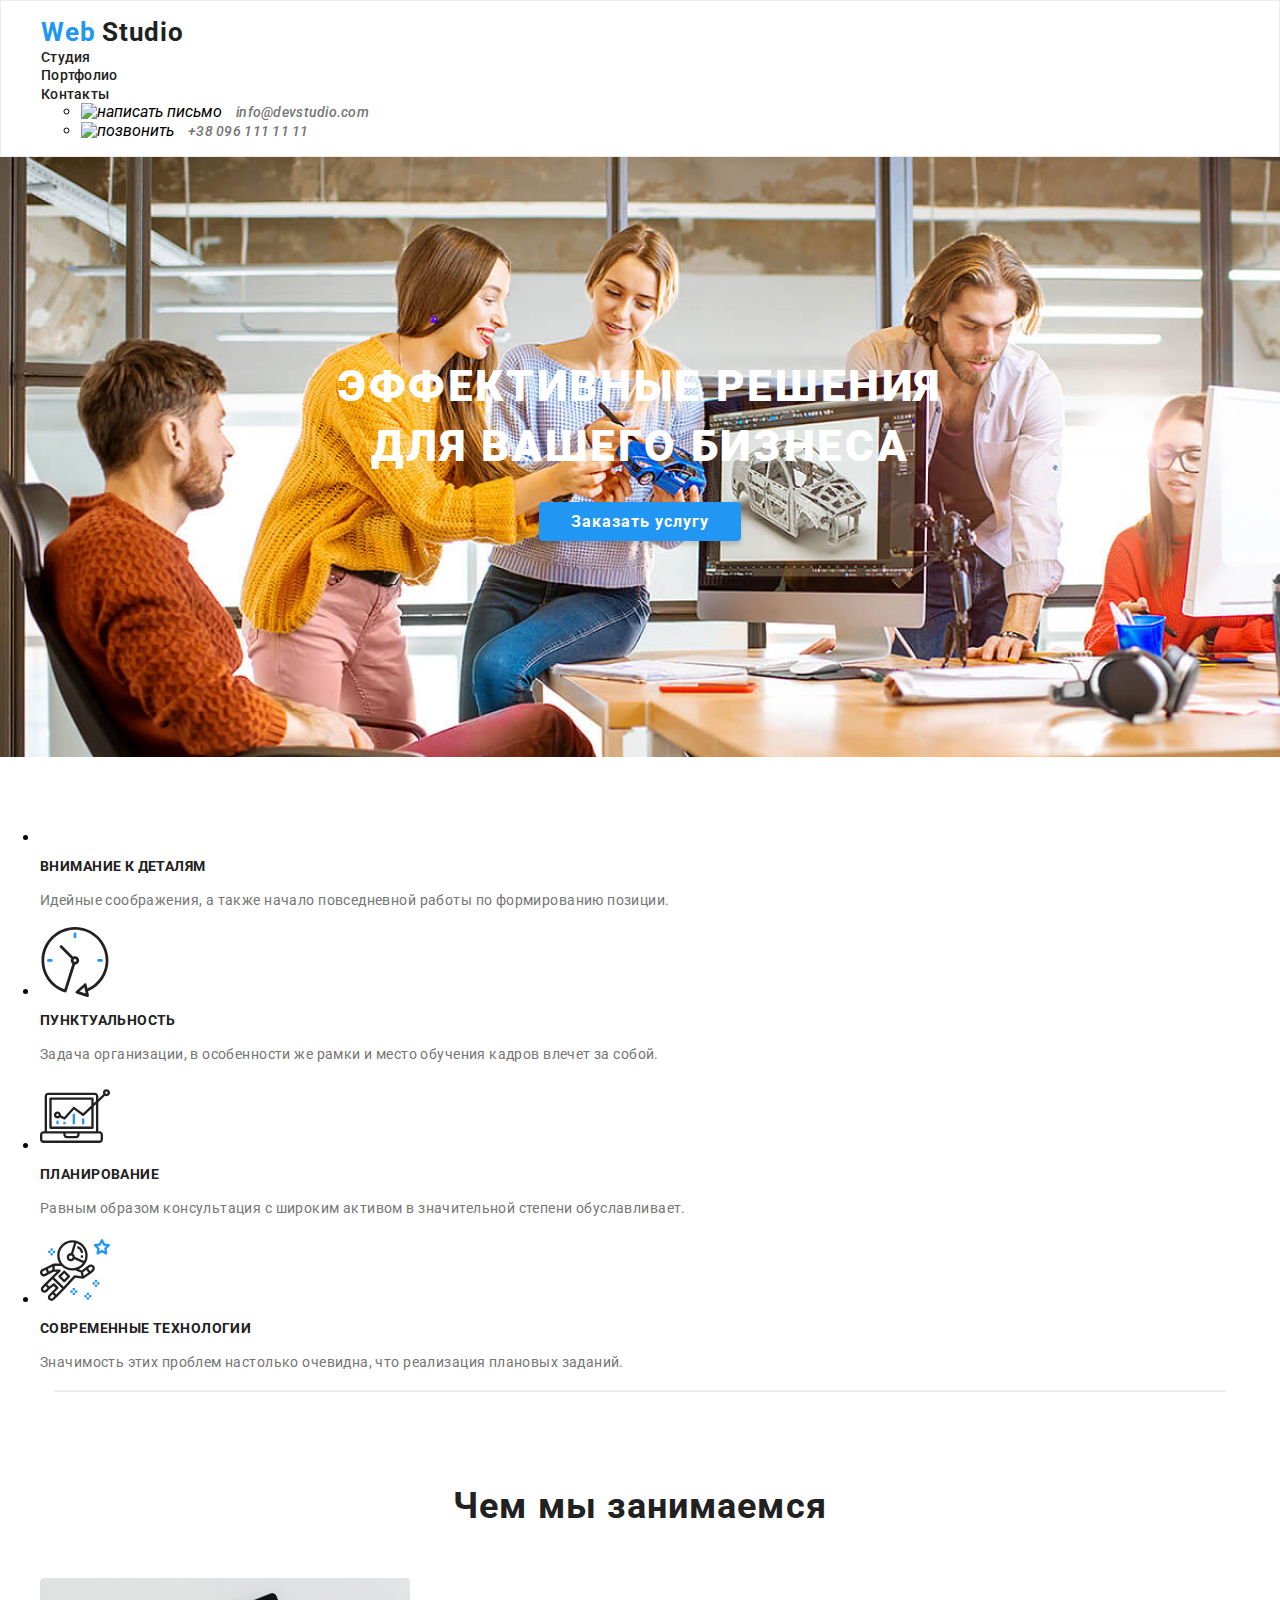
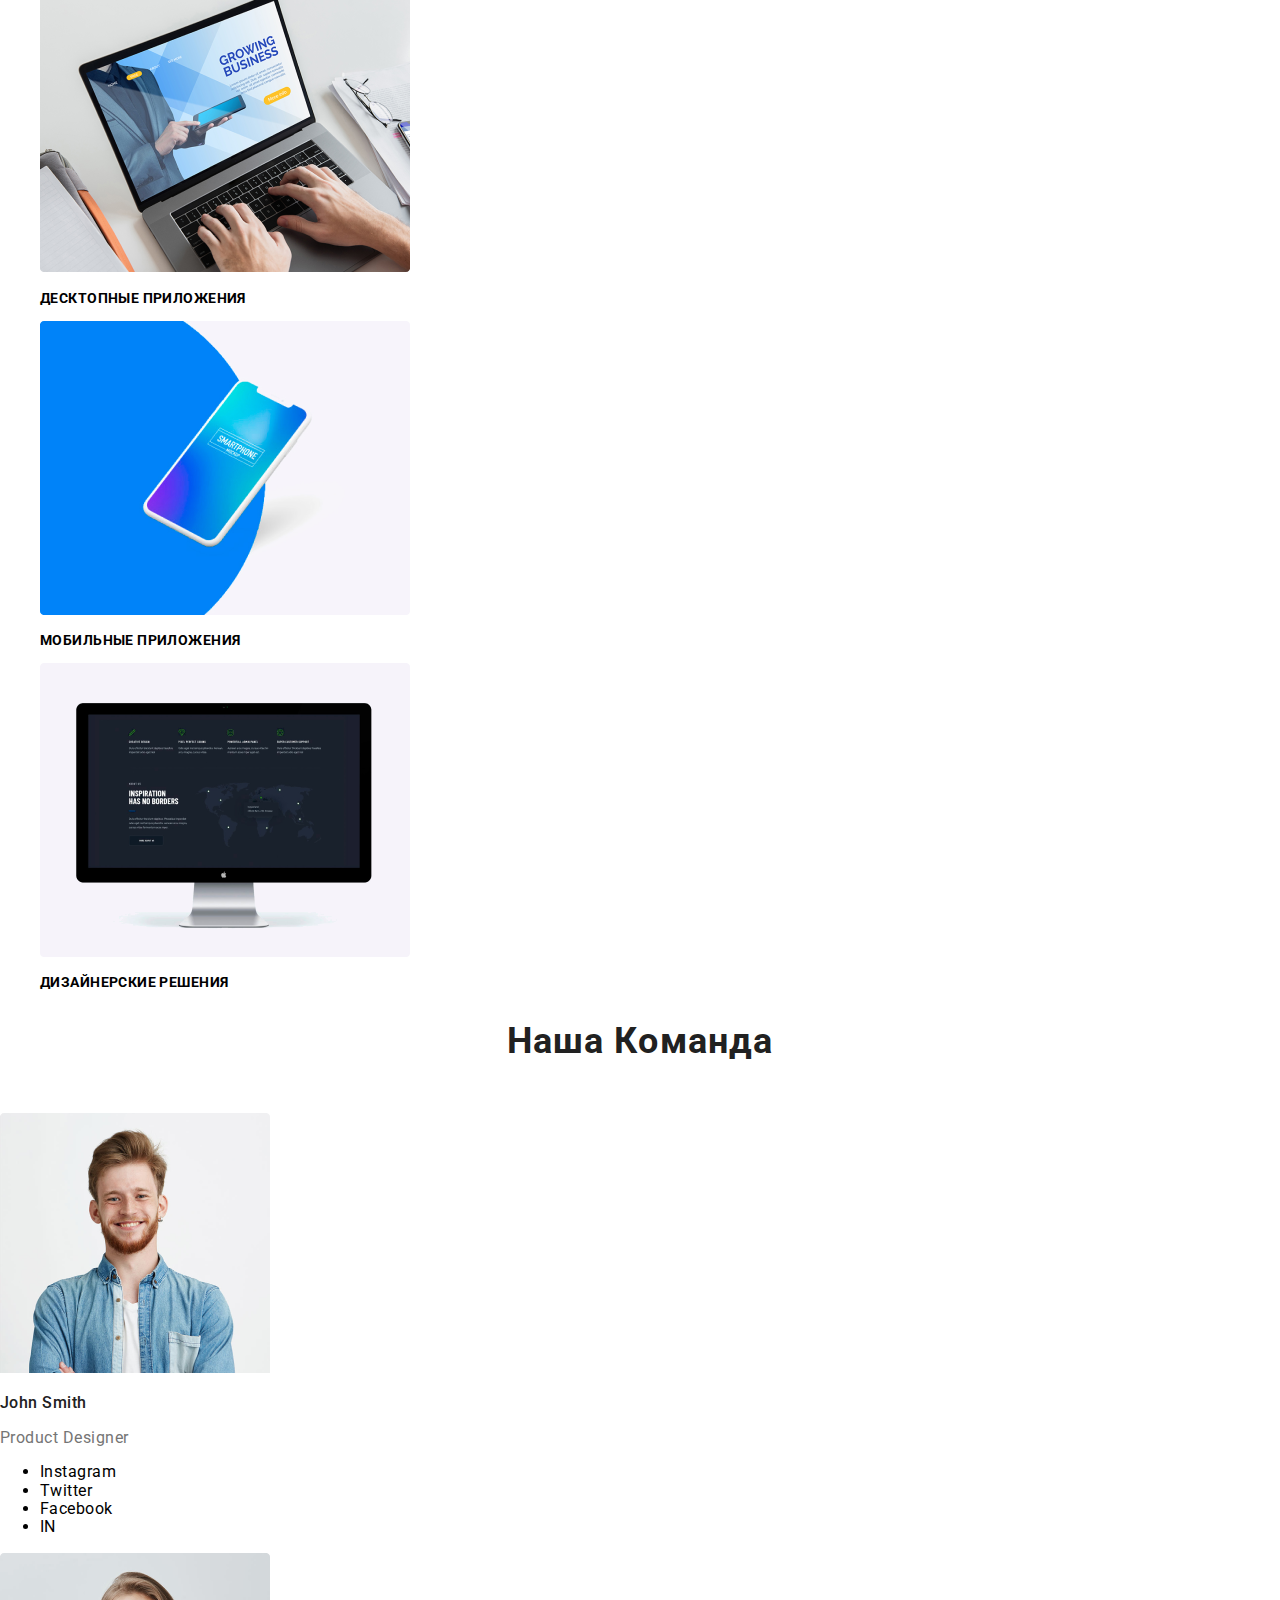
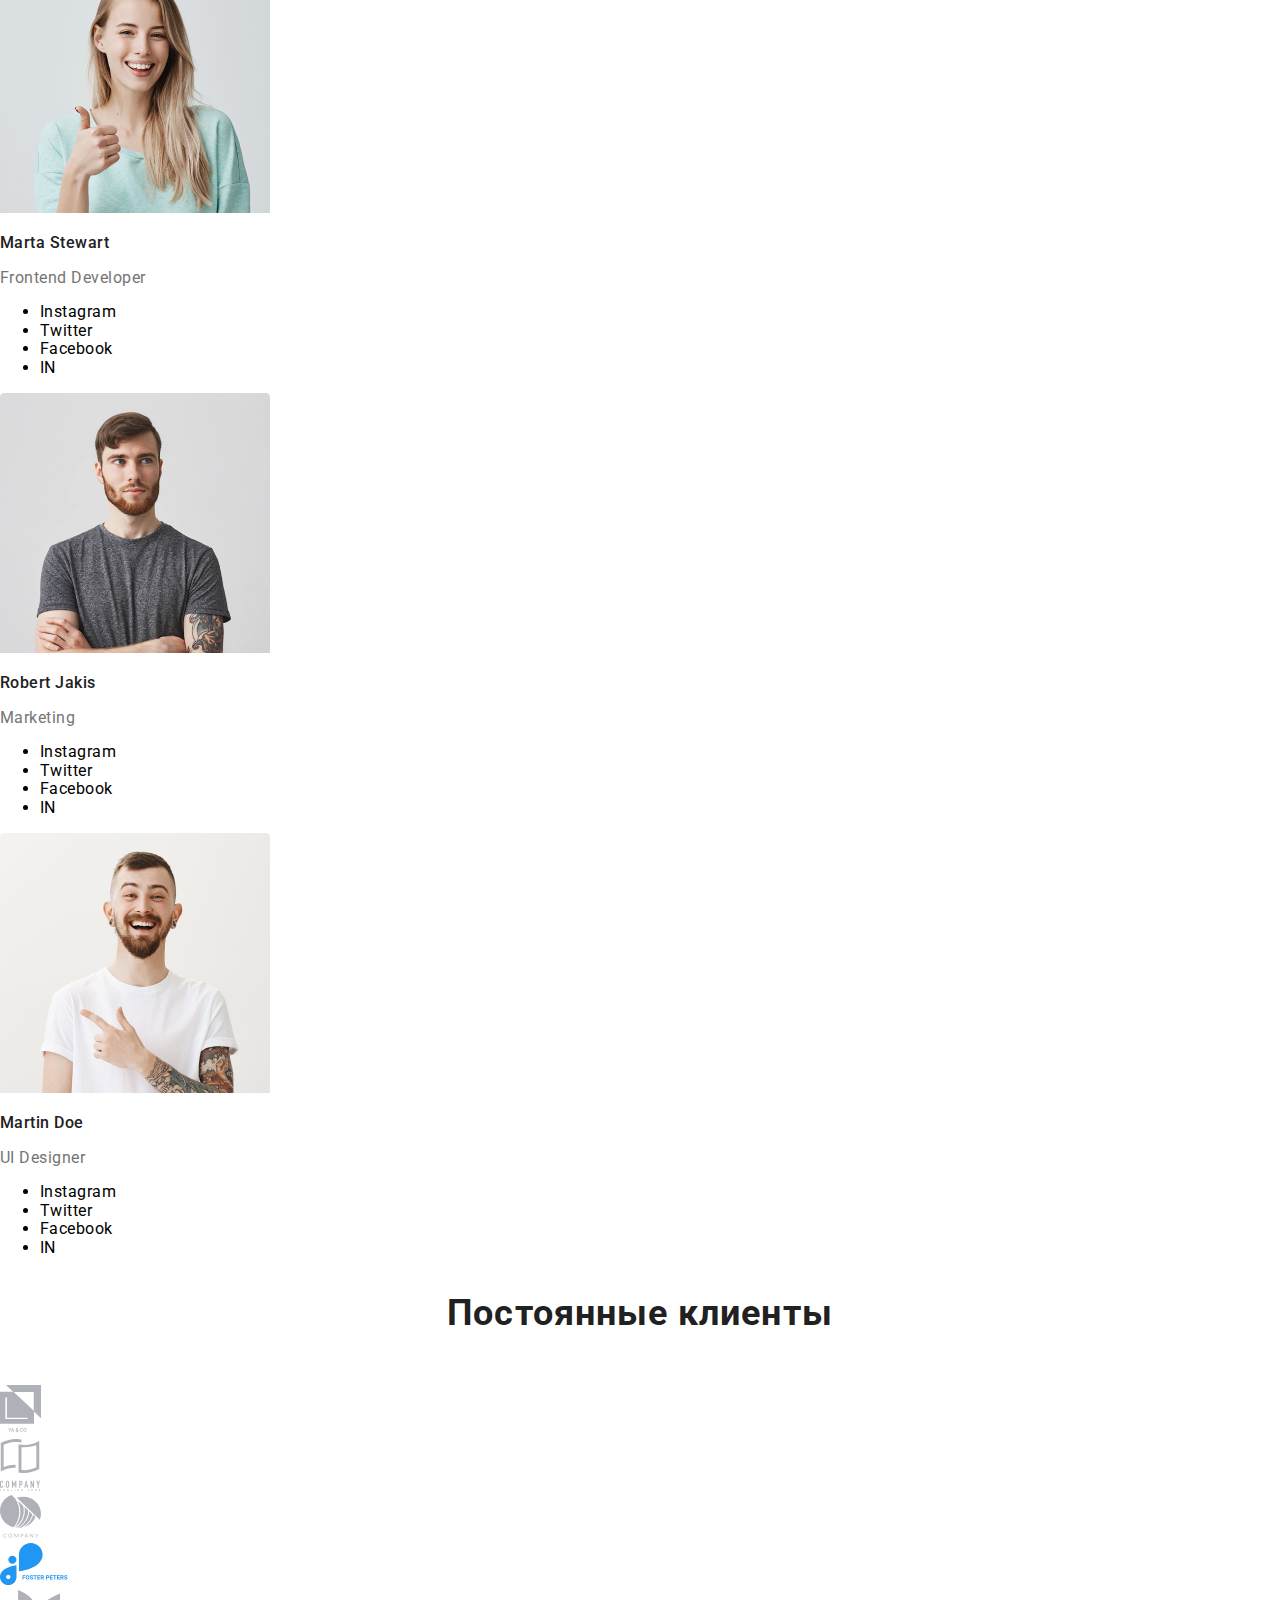
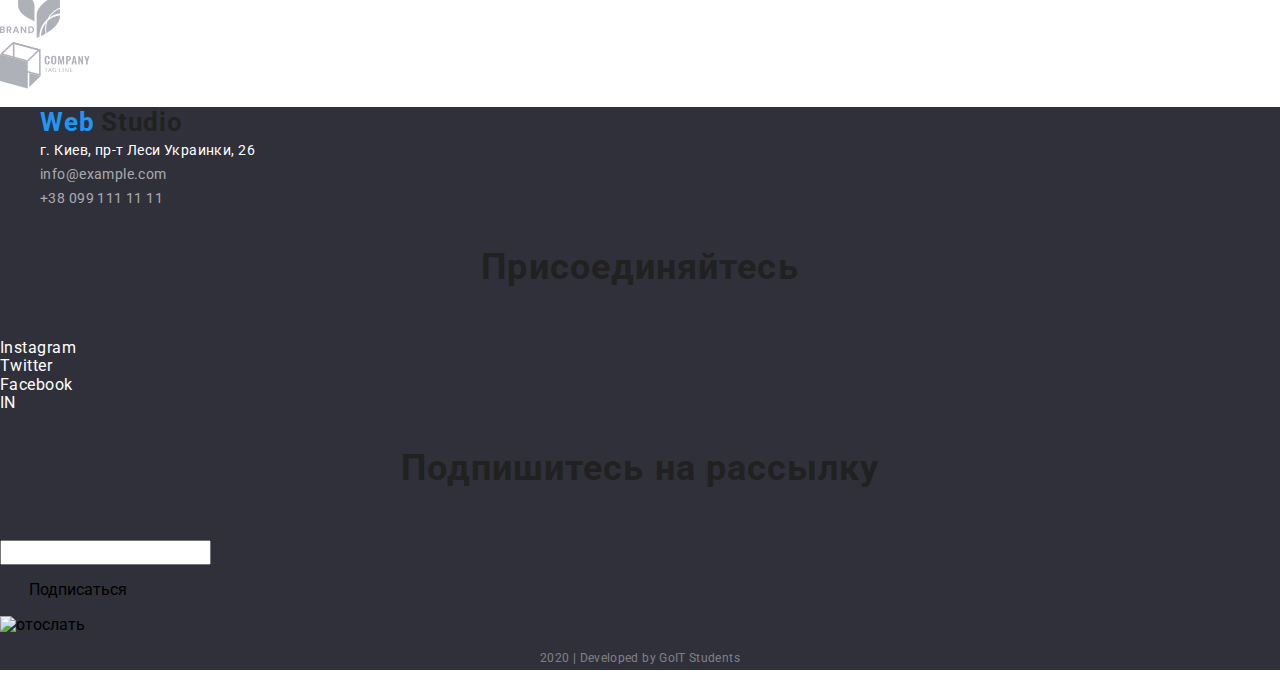
==== commit 5e156185: "добавляет мелкие исправления" ====
--- a/index.html
+++ b/index.html
@@ -25,14 +25,14 @@
           <li>
             <a class="navigation-pages" href="./portfolio.html">Портфолио</a>
           </li>
-          <a class="navigation-pages" href="#mail">Контакты</a>
+          <li><a class="navigation-pages" href="#mail">Контакты</a></li>
           <li>
             <address>
               <ul class="navigation-mail-tel">
                 <li>
                   <img
                     src="./img/1st/envelope.svg"
-                    width="16px"
+                    width="16"
                     alt="написать письмо"
                   />
                   <a class="mailto" href="mailto:info@devstudio.com"
@@ -42,7 +42,7 @@
                 <li>
                   <img
                     src="./img/1st/smartphone.svg"
-                    width="10px"
+                    width="10"
                     alt="позвонить"
                   />
                   <a class="tel" href="tel:+380961111111">+38 096 111 11 11</a>
@@ -65,6 +65,7 @@
       <ul class="main-advantages">
         <li>
           <div class="main-details"></div>
+          <img src="./img/1st/antenna-1.svg" alt="Антенна" />
           <h2>Внимание к деталям</h2>
           <p>
             Идейные соображения, а также начало повседневной работы по
@@ -72,6 +73,7 @@
           </p>
         </li>
         <li>
+          <img src="./img/1st/clock-1.svg" alt="Часы" />
           <div class="main-punctuality"></div>
           <h2>Пунктуальность</h2>
           <p>
@@ -80,6 +82,7 @@
           </p>
         </li>
         <li>
+          <img src="./img/1st/diagram-1.svg" alt="Диаграмма" />
           <div class="main-plan"></div>
           <h2>Планирование</h2>
           <p>
@@ -88,6 +91,7 @@
           </p>
         </li>
         <li>
+          <img src="./img/1st/astronaut-1.svg" alt="Астронавт" />
           <div class="main-tech"></div>
           <h2>Современные технологии</h2>
           <p>
@@ -258,6 +262,7 @@
           </ul>
 
           <div class="footer-social">
+            <h3>Присоединяйтесь</h3>
             <div class="footer-instagram">
               <a href="https://www.instagram.com/?hl=ru">Instagram</a>
             </div>
@@ -274,6 +279,7 @@
 
           <!-- <div class="footer-checkbox"> -->
           <form class="footer-form">
+            <h3>Подпишитесь на рассылку</h3>
             <input
               class="footer-input"
               type="email"
